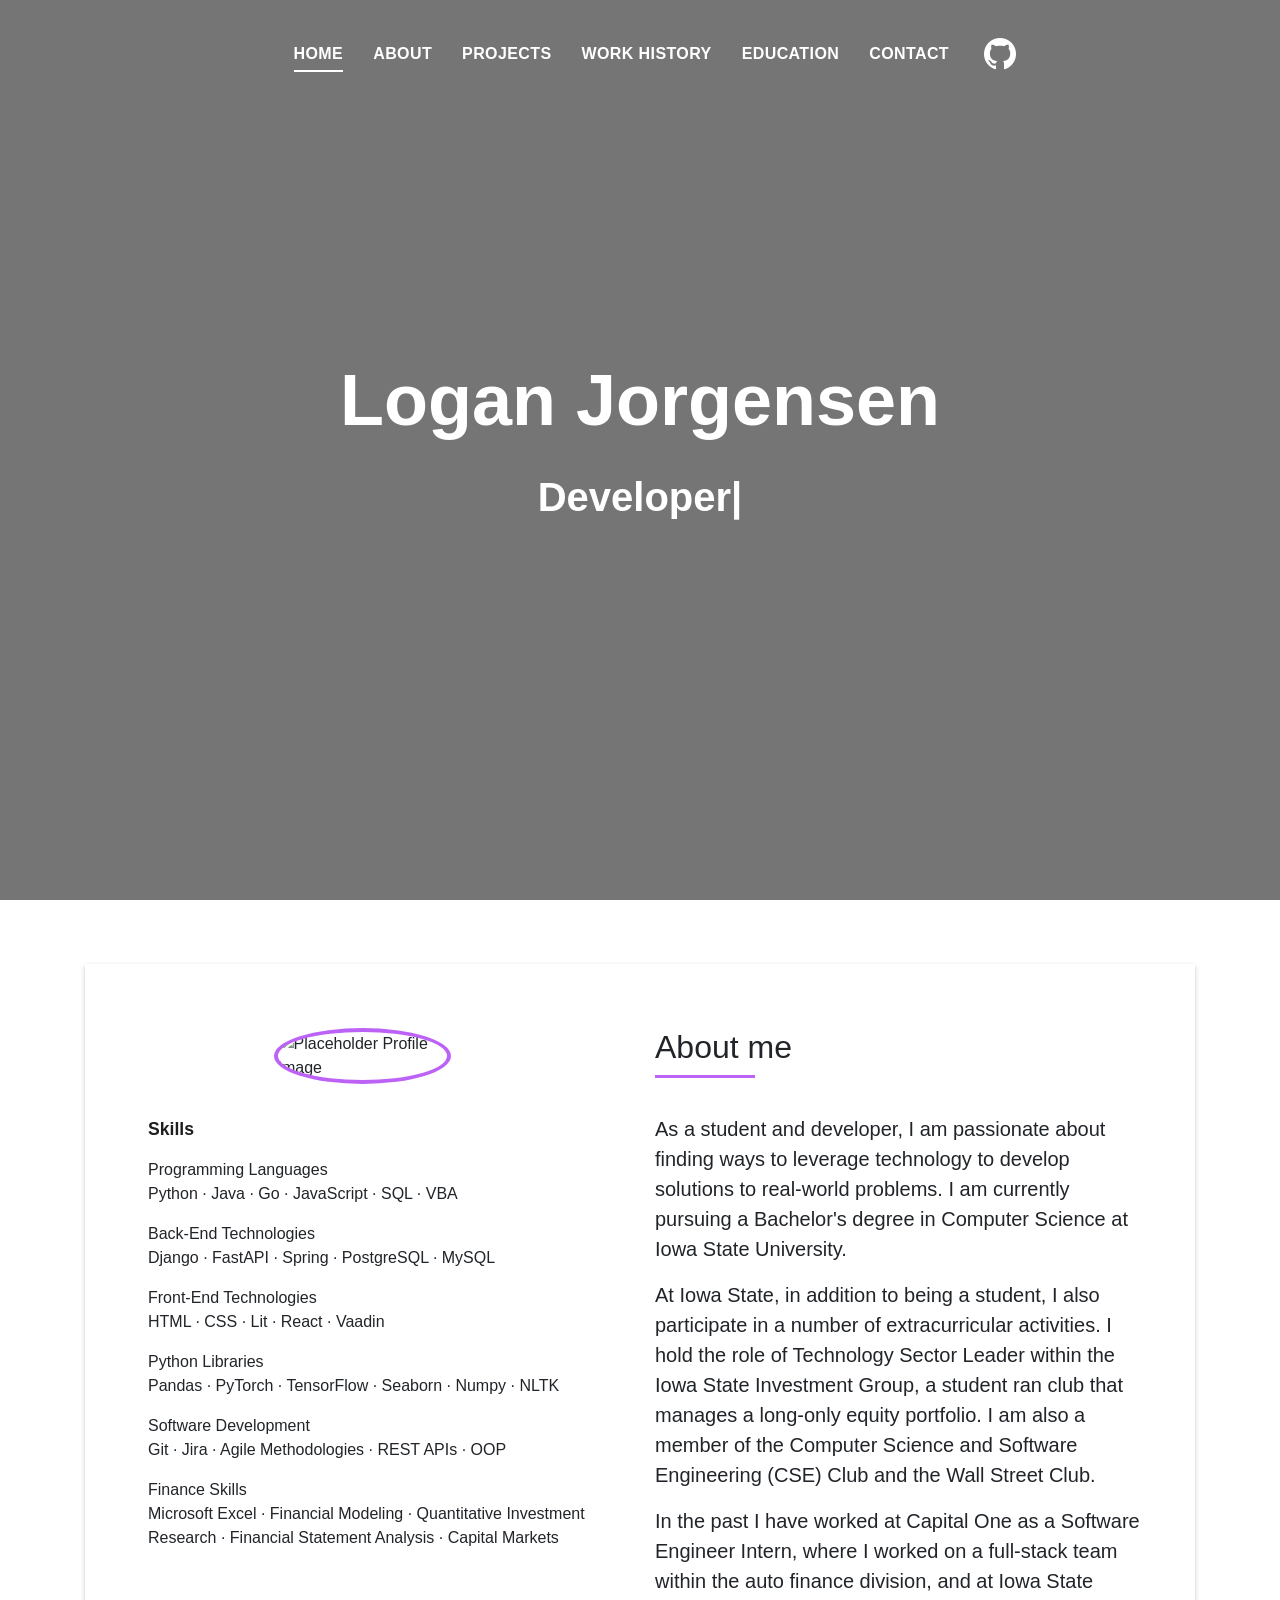
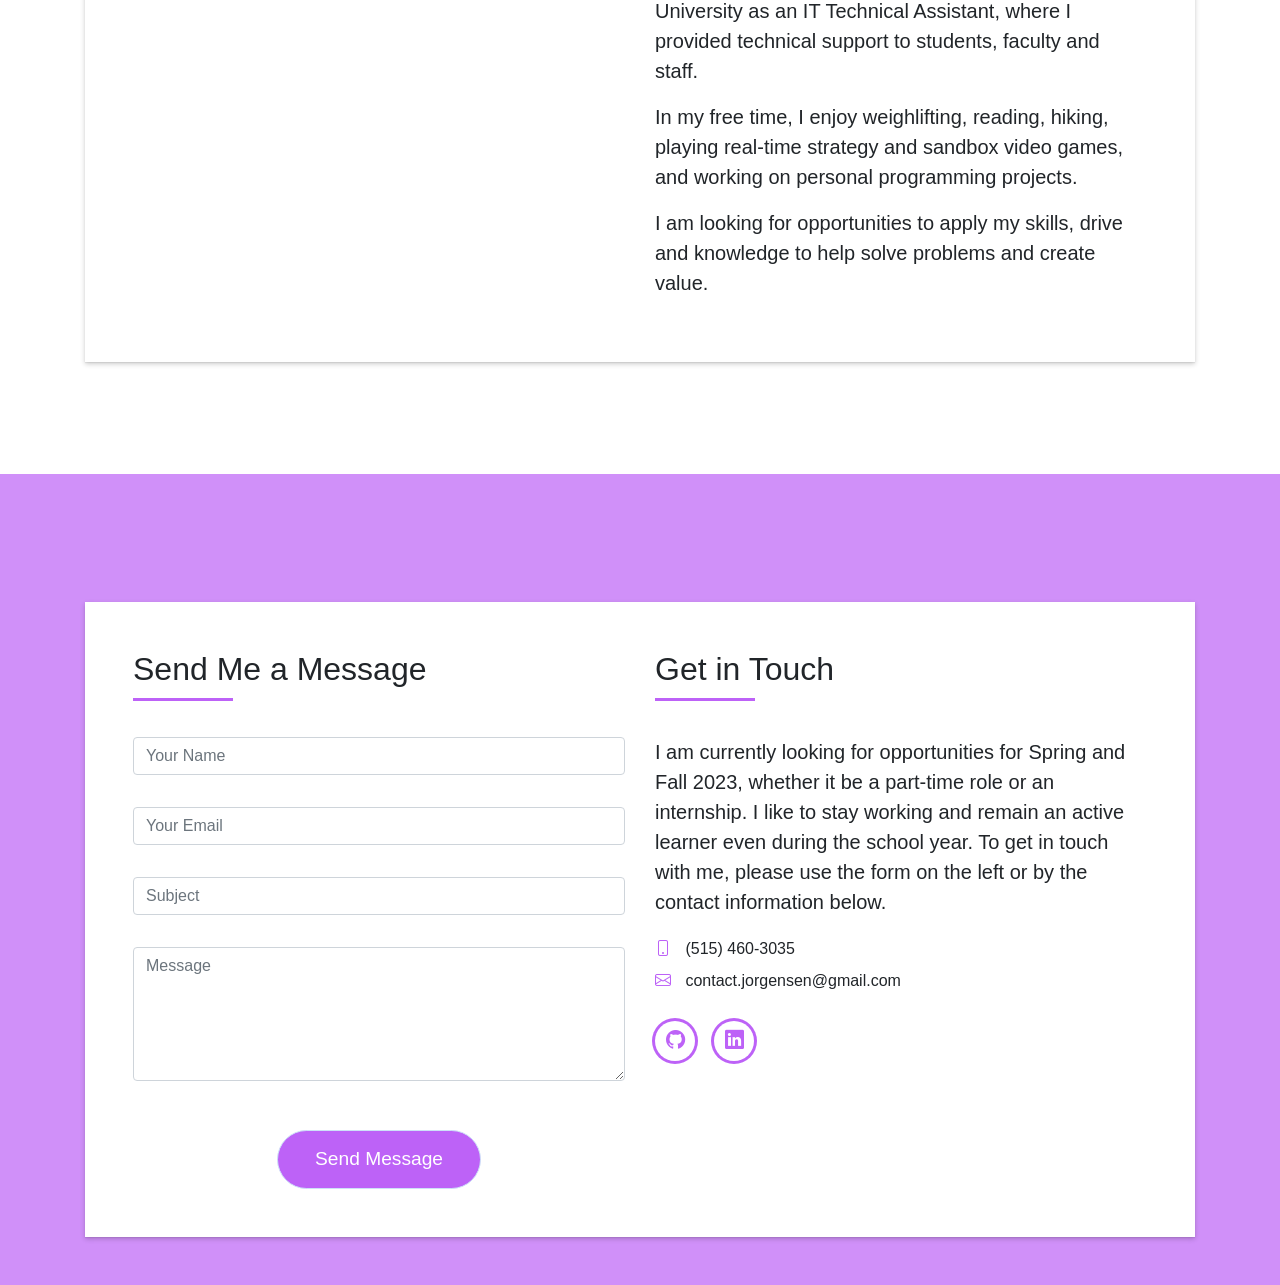
==== index.html @ c4fa37c2 "Removed buggy form submit message." ====
<!DOCTYPE html>
<html lang="en">
  <head>
    <meta charset="utf-8" />
    <meta content="width=device-width, initial-scale=1.0" name="viewport" />

    <title>Home</title>
    <meta content="" name="description" />
    <meta content="" name="keywords" />

    <!-- Favicons -->
    <link href="assets/img/favicon.png" rel="icon" />
    <link href="assets/img/apple-touch-icon.png" rel="apple-touch-icon" />

    <!-- Bootstrap CSS Files -->
    <link
      href="assets/vendor/bootstrap/css/bootstrap.min.css"
      rel="stylesheet"
    />
    <link
      href="assets/vendor/bootstrap-icons/bootstrap-icons.css"
      rel="stylesheet"
    />
    <link
      href="assets/vendor/glightbox/css/glightbox.min.css"
      rel="stylesheet"
    />
    <link href="assets/vendor/swiper/swiper-bundle.min.css" rel="stylesheet" />

    <!-- Main CSS File -->
    <link href="assets/css/style.css" rel="stylesheet" />
    <link
      rel="stylesheet"
      href="https://cdn.jsdelivr.net/npm/bootstrap@4.0.0/dist/css/bootstrap.min.css"
      integrity="sha384-Gn5384xqQ1aoWXA+058RXPxPg6fy4IWvTNh0E263XmFcJlSAwiGgFAW/dAiS6JXm"
      crossorigin="anonymous"
    />
  </head>

  <body>
    <!-- ======= Header ======= -->
    <header id="header" class="fixed-top">
      <div class="container d-flex align-items-center justify-content-center">
        <!-- Uncomment below  to use an image logo -->
        <!-- <a href="index.html" class="logo"><img src="assets/img/logo.png" alt="" class="img-fluid"></a>-->

        <nav id="navbar" class="navbar">
          <ul>
            <li><a class="nav-link scrollto active" href="#hero">Home</a></li>
            <li><a class="nav-link scrollto" href="#about">About</a></li>
            <li><a class="nav-link" href="projects">Projects</a></li>
            <li>
              <a class="nav-link" href="work-history">Work History</a>
            </li>
            <li><a class="nav-link" href="education">Education</a></li>
            <li><a class="nav-link scrollto" href="#contact">Contact</a></li>
            <li>
              <a href="https://github.com/jorgoose"
                ><i class="bi bi-github" style="font-size: 2rem"></i
              ></a>
            </li>
          </ul>
          <i class="bi bi-list mobile-nav-toggle"></i>
        </nav>
        <!-- .navbar -->
      </div>
    </header>
    <!-- End Header -->

    <!-- ======= Hero Section ======= -->
    <div
      id="hero"
      class="hero route bg-image"
      style="
        background-image: url(https://miro.medium.com/max/1400/0*RFI9ibT1varnCNOv);
      "
    >
      <!-- Add "style="background-image: url(assets/img/hero-bg.jpg)" to the above to add site-width-spanning background image"-->
      <div class="overlay-itro"></div>
      <div class="hero-content display-table">
        <div class="table-cell">
          <div class="container">
            <!--<p class="display-6 color-d">Hello, world!</p>-->
            <h1 class="hero-title mb-4">Logan Jorgensen</h1>
            <p class="hero-subtitle">
              <span class="typed" data-typed-items="Developer, Student"></span>
            </p>
            <!-- <p class="pt-3"><a class="btn btn-primary btn js-scroll px-4" href="#about" role="button">Learn More</a></p> -->
          </div>
        </div>
      </div>
    </div>
    <!-- End Hero Section -->

    <main id="main">
      <!-- ======= About Section ======= -->
      <section id="about" class="about-mf sect-pt4 route">
        <div class="container">
          <div class="row">
            <div class="col-sm-12">
              <div class="box-shadow-full">
                <div class="row">
                  <div class="col-md-6">
                    <div class="row">
                      <div class="col-sm-6 col-md-5 center-block">
                        <div class="about-img">
                          <!-- TODO: ADD PERSONAL PROFILE PICTURE -->
                          <img
                            src="https://media-exp1.licdn.com/dms/image/C4E03AQHGnrwjxjpGZA/profile-displayphoto-shrink_400_400/0/1644538670285?e=1671667200&v=beta&t=k6atcRz-j-dwV5YlcfFI0m76o_m02W1NhStkzNLZRJM"
                            class="img-fluid rounded-circle border border-primary border-5"
                            style="border: 4px solid #bd62f7 !important"
                            alt="Placeholder Profile
                          Image"
                          />
                        </div>
                      </div>
                    </div>
                    <div class="container-fluid">
                      <p class="title-s">Skills</p>
                      <span>Programming Languages</span>
                      <p class="font-weight-light">
                        Python · Java · Go · JavaScript · SQL · VBA
                      </p>
                      <span>Back-End Technologies</span>
                      <p class="font-weight-light">
                        Django · FastAPI · Spring · PostgreSQL · MySQL
                      </p>
                      <span>Front-End Technologies</span>
                      <p class="font-weight-light">
                        HTML · CSS · Lit · React · Vaadin
                      </p>
                      <span>Python Libraries</span>
                      <p class="font-weight-light">
                        Pandas · PyTorch · TensorFlow · Seaborn · Numpy · NLTK
                      </p>
                      <span>Software Development</span>
                      <p class="font-weight-light">
                        Git · Jira · Agile Methodologies · REST APIs · OOP
                      </p>
                      <span>Finance Skills</span>
                      <p class="font-weight-light">
                        Microsoft Excel · Financial Modeling · Quantitative
                        Investment Research · Financial Statement Analysis ·
                        Capital Markets
                      </p>
                    </div>
                  </div>
                  <div class="col-md-6">
                    <div class="about-me pt-4 pt-md-0">
                      <div class="title-box-2">
                        <h5 class="title-left">About me</h5>
                      </div>
                      <p class="lead">
                        As a student and developer, I am passionate about
                        finding ways to leverage technology to develop solutions
                        to real-world problems. I am currently pursuing a
                        Bachelor's degree in Computer Science at Iowa State
                        University.
                      </p>
                      <p class="lead">
                        At Iowa State, in addition to being a student, I also
                        participate in a number of extracurricular activities. I
                        hold the role of Technology Sector Leader within the
                        Iowa State Investment Group, a student ran club that
                        manages a long-only equity portfolio. I am also a member
                        of the Computer Science and Software Engineering (CSE)
                        Club and the Wall Street Club.
                      </p>
                      <p class="lead">
                        In the past I have worked at Capital One as a Software
                        Engineer Intern, where I worked on a full-stack team
                        within the auto finance division, and at Iowa State
                        University as an IT Technical Assistant, where I
                        provided technical support to students, faculty and
                        staff.
                      </p>
                      <p class="lead">
                        In my free time, I enjoy weighlifting, reading, hiking,
                        playing real-time strategy and sandbox video games, and
                        working on personal programming projects.
                      </p>
                    </div>

                    <div class="lead">
                      I am looking for opportunities to apply my skills, drive
                      and knowledge to help solve problems and create value.
                    </div>
                  </div>
                </div>
              </div>
            </div>
          </div>
        </div>
      </section>
      <!-- End About Section -->

      <!-- ======= Counter Section ======= -->
      <!-- <div
        class="section-counter paralax-mf bg-image"
        style="background-image: url(assets/img/counters-bg.jpg)"
      >
        <div class="overlay-mf"></div>
        <div class="container position-relative">
          <div class="row">
            <div class="col-sm-3 col-lg-3">
              <div class="counter-box counter-box pt-4 pt-md-0">
                <div class="counter-ico">
                  <span class="ico-circle"><i class="bi bi-check"></i></span>
                </div>
                <div class="counter-num">
                  <p
                    data-purecounter-start="0"
                    data-purecounter-end="450"
                    data-purecounter-duration="1"
                    class="counter purecounter"
                  ></p>
                  <span class="counter-text">WORKS COMPLETED</span>
                </div>
              </div>
            </div>
            <div class="col-sm-3 col-lg-3">
              <div class="counter-box pt-4 pt-md-0">
                <div class="counter-ico">
                  <span class="ico-circle"
                    ><i class="bi bi-journal-richtext"></i
                  ></span>
                </div>
                <div class="counter-num">
                  <p
                    data-purecounter-start="0"
                    data-purecounter-end="25"
                    data-purecounter-duration="1"
                    class="counter purecounter"
                  ></p>
                  <span class="counter-text">YEARS OF EXPERIENCE</span>
                </div>
              </div>
            </div>
            <div class="col-sm-3 col-lg-3">
              <div class="counter-box pt-4 pt-md-0">
                <div class="counter-ico">
                  <span class="ico-circle"><i class="bi bi-people"></i></span>
                </div>
                <div class="counter-num">
                  <p
                    data-purecounter-start="0"
                    data-purecounter-end="550"
                    data-purecounter-duration="1"
                    class="counter purecounter"
                  ></p>
                  <span class="counter-text">TOTAL CLIENTS</span>
                </div>
              </div>
            </div>
            <div class="col-sm-3 col-lg-3">
              <div class="counter-box pt-4 pt-md-0">
                <div class="counter-ico">
                  <span class="ico-circle"><i class="bi bi-award"></i></span>
                </div>
                <div class="counter-num">
                  <p
                    data-purecounter-start="0"
                    data-purecounter-end="48"
                    data-purecounter-duration="1"
                    class="counter purecounter"
                  ></p>
                  <span class="counter-text">AWARD WON</span>
                </div>
              </div>
            </div>
          </div>
        </div>
      </div> -->
      <!-- End Counter Section -->

      <!-- TODO: CHANGE TO PROJECTS SECTION -->

      <!-- End Services Section -->

      <!-- ======= Blog Section ======= -->
      <!-- <section id="courses" class="services-mf pt-5 route">
        <div class="container">
          <div class="row">
            <div class="col-sm-12">
              <div class="title-box text-center">
                <h3 class="title-a">Blog</h3>
                <p class="subtitle-a">
                  Lorem ipsum, dolor sit amet consectetur adipisicing elit.
                </p>
                <div class="line-mf"></div>
              </div>
            </div>
          </div>
          <div class="row">
            <div class="col-md-4">
              <div class="card card-blog">
                <div class="card-img">
                  <a href="blog-single.html"
                    ><img src="assets/img/post-1.jpg" alt="" class="img-fluid"
                  /></a>
                </div>
                <div class="card-body">
                  <div class="card-category-box">
                    <div class="card-category">
                      <h6 class="category">Travel</h6>
                    </div>
                  </div>
                  <h3 class="card-title">
                    <a href="blog-single.html">See more ideas about Travel</a>
                  </h3>
                  <p class="card-description">
                    Proin eget tortor risus. Pellentesque in ipsum id orci porta
                    dapibus. Praesent sapien massa, convallis a pellentesque
                    nec, egestas non nisi.
                  </p>
                </div>
                <div class="card-footer">
                  <div class="post-author">
                    <a href="#">
                      <img
                        src="assets/img/testimonial-2.jpg"
                        alt=""
                        class="avatar rounded-circle"
                      />
                      <span class="author">Morgan Freeman</span>
                    </a>
                  </div>
                  <div class="post-date">
                    <span class="bi bi-clock"></span> 10 min
                  </div>
                </div>
              </div>
            </div>
            <div class="col-md-4">
              <div class="card card-blog">
                <div class="card-img">
                  <a href="blog-single.html"
                    ><img src="assets/img/post-2.jpg" alt="" class="img-fluid"
                  /></a>
                </div>
                <div class="card-body">
                  <div class="card-category-box">
                    <div class="card-category">
                      <h6 class="category">Web Design</h6>
                    </div>
                  </div>
                  <h3 class="card-title">
                    <a href="blog-single.html">See more ideas about Travel</a>
                  </h3>
                  <p class="card-description">
                    Proin eget tortor risus. Pellentesque in ipsum id orci porta
                    dapibus. Praesent sapien massa, convallis a pellentesque
                    nec, egestas non nisi.
                  </p>
                </div>
                <div class="card-footer">
                  <div class="post-author">
                    <a href="#">
                      <img
                        src="assets/img/testimonial-2.jpg"
                        alt=""
                        class="avatar rounded-circle"
                      />
                      <span class="author">Morgan Freeman</span>
                    </a>
                  </div>
                  <div class="post-date">
                    <span class="bi bi-clock"></span> 10 min
                  </div>
                </div>
              </div>
            </div>
            <div class="col-md-4">
              <div class="card card-blog">
                <div class="card-img">
                  <a href="blog-single.html"
                    ><img src="assets/img/post-3.jpg" alt="" class="img-fluid"
                  /></a>
                </div>
                <div class="card-body">
                  <div class="card-category-box">
                    <div class="card-category">
                      <h6 class="category">Web Design</h6>
                    </div>
                  </div>
                  <h3 class="card-title">
                    <a href="blog-single.html">See more ideas about Travel</a>
                  </h3>
                  <p class="card-description">
                    Proin eget tortor risus. Pellentesque in ipsum id orci porta
                    dapibus. Praesent sapien massa, convallis a pellentesque
                    nec, egestas non nisi.
                  </p>
                </div>
                <div class="card-footer">
                  <div class="post-author">
                    <a href="#">
                      <img
                        src="assets/img/testimonial-2.jpg"
                        alt=""
                        class="avatar rounded-circle"
                      />
                      <span class="author">Morgan Freeman</span>
                    </a>
                  </div>
                  <div class="post-date">
                    <span class="bi bi-clock"></span> 10 min
                  </div>
                </div>
              </div>
            </div>
          </div>
        </div>
      </section> -->
      <!-- End Blog Section -->

      <!-- ======= Contact Section ======= -->
      <section
        id="contact"
        class="paralax-mf footer-paralax bg-image sect-mt4 route"
        style="
          background-image: url(https://i0.wp.com/www.franksworld.com/wp-content/uploads/2018/09/nnet.jpg?fit=1500%2C670&ssl=1);
        "
      >
        <div class="overlay-mf"></div>
        <div class="container">
          <div class="row">
            <div class="col-sm-12">
              <div class="contact-mf">
                <div id="contact" class="box-shadow-full">
                  <div class="row">
                    <div class="col-md-6">
                      <div class="title-box-2">
                        <h5 class="title-left">Send Me a Message</h5>
                      </div>
                      <div>
                        <form
                          action="https://formsubmit.io/send/contact.jorgensen@gmail.com"
                          method="POST"
                        >
                          <div class="row">
                            <div class="col-md-12 mb-3">
                              <div class="form-group">
                                <input
                                  type="text"
                                  name="name"
                                  class="form-control"
                                  id="name"
                                  placeholder="Your Name"
                                  required
                                />
                              </div>
                            </div>
                            <div class="col-md-12 mb-3">
                              <div class="form-group">
                                <input
                                  type="email"
                                  class="form-control"
                                  name="email"
                                  id="email"
                                  placeholder="Your Email"
                                  required
                                />
                              </div>
                            </div>
                            <div class="col-md-12 mb-3">
                              <div class="form-group">
                                <input
                                  type="text"
                                  class="form-control"
                                  name="subject"
                                  id="subject"
                                  placeholder="Subject"
                                  required
                                />
                              </div>
                            </div>
                            <div class="col-md-12">
                              <div class="form-group">
                                <textarea
                                  class="form-control"
                                  name="message"
                                  rows="5"
                                  placeholder="Message"
                                  required
                                ></textarea>
                              </div>
                            </div>
                            <div class="col-md-12 text-center my-3"></div>
                            <div class="col-md-12 text-center">
                              <button
                                type="submit"
                                class="button button-a button-big button-rouded"
                              >
                                Send Message
                              </button>
                            </div>
                          </div>
                        </form>
                      </div>
                    </div>
                    <div class="col-md-6">
                      <div class="title-box-2 pt-4 pt-md-0">
                        <h5 class="title-left">Get in Touch</h5>
                      </div>
                      <div class="more-info">
                        <p class="lead">
                          I am currently looking for opportunities for Spring
                          and Fall 2023, whether it be a part-time role or an
                          internship. I like to stay working and remain an
                          active learner even during the school year. To get in
                          touch with me, please use the form on the left or by
                          the contact information below.
                        </p>
                        <ul class="list-ico">
                          <li>
                            <span class="bi bi-phone"></span> (515) 460-3035
                          </li>
                          <li>
                            <span class="bi bi-envelope"></span>
                            contact.jorgensen@gmail.com
                          </li>
                        </ul>
                      </div>
                      <div class="socials">
                        <ul>
                          <li>
                            <a href="https://github.com/jorgoose"
                              ><span class="ico-circle vertical-center"
                                ><i class="bi bi-github"></i></span
                            ></a>
                          </li>
                          <li>
                            <a
                              href="https://www.linkedin.com/in/logan-jorgensen/"
                              ><span class="ico-circle vertical-center"
                                ><i class="bi bi-linkedin"></i></span
                            ></a>
                          </li>
                        </ul>
                      </div>
                    </div>
                  </div>
                </div>
              </div>
            </div>
          </div>
        </div>
      </section>
      <!-- End Contact Section -->
    </main>
    <!-- End #main -->

    <div id="preloader"></div>
    <a
      href="#"
      class="back-to-top d-flex align-items-center justify-content-center"
      ><i class="bi bi-arrow-up-short"></i
    ></a>

    <!-- Vendor JS Files -->
    <script src="assets/vendor/purecounter/purecounter_vanilla.js"></script>
    <script src="assets/vendor/bootstrap/js/bootstrap.bundle.min.js"></script>
    <script src="assets/vendor/glightbox/js/glightbox.min.js"></script>
    <script src="assets/vendor/swiper/swiper-bundle.min.js"></script>
    <script src="assets/vendor/typed.js/typed.min.js"></script>

    <!-- Template Main JS File -->
    <script src="assets/js/main.js"></script>
  </body>
</html>
---- assets/css/style.css ----
body {
  background-color: #f5f5f5;
  color: #4e4e4e;
}

h1,
h2,
h3,
h4,
h5,
h6 {
  color: #1e1e1e;
}

a {
  color: #1e1e1e;
  text-decoration: none;
  transition: all 0.5s ease-in-out;
}

a:hover {
  color: #bd62f7;
  text-decoration: none;
  transition: all 0.5s ease-in-out;
}

.p-r {
  position: relative;
}

.color-a {
  text-decoration: none;
  color: #bd62f7;
}

.color-d {
  color: #f5f5f5;
}

.color-text-a {
  text-decoration: none;
  color: #4e4e4e;
}

.box-shadow,
.card-blog,
.service-box,
.paralax-mf {
  box-shadow: 0 13px 8px -10px rgba(0, 0, 0, 0.1);
}

.box-shadow-a,
.button:hover {
  text-decoration: none;
  box-shadow: 0 0 0 4px #cde1f8;
}

.display-5 {
  font-size: 2.5rem;
  font-weight: 300;
  line-height: 1.1;
}

.display-6 {
  font-size: 2rem;
  font-weight: 300;
  line-height: 1.1;
}

.avatar {
  width: 32px;
  height: 32px;
  margin-right: 4px;
  overflow: hidden;
}

.bg-image {
  background-repeat: no-repeat;
  background-attachment: fixed;
  background-size: cover;
  background-position: center center;
}

@media (max-width: 1024px) {
  .bg-image {
    background-attachment: scroll;
  }
}

.overlay-mf {
  background-color: #bd62f7;
}

.overlay-mf {
  position: absolute;
  top: 0;
  left: 0px;
  padding: 0;
  height: 100%;
  width: 100%;
  opacity: 0.7;
}

.paralax-mf {
  position: relative;
  padding: 8rem 0;
}

.display-table {
  width: 100%;
  height: 100%;
  display: table;
}

.table-cell {
  display: table-cell;
  vertical-align: middle;
}

/*--/ Sections /--*/
.sect-4 {
  padding: 4rem 0;
}

.sect-pt4 {
  padding-top: 4rem;
}

.sect-mt4 {
  margin-top: 4rem;
}

/*--/ Title s /--*/
.title-s {
  font-weight: 600;
  color: #1e1e1e;
  font-size: 1.1rem;
}

/*--/ Title A /--*/
.title-box {
  margin-bottom: 4rem;
}

.title-a {
  text-decoration: none;
  font-size: 3rem;
  font-weight: bold;
  text-transform: uppercase;
}

.subtitle-a {
  text-decoration: none;
  color: #4e4e4e;
}

.line-mf {
  width: 40px;
  height: 5px;
  background-color: #bd62f7;
  margin: 0 auto;
}

/*--/ Title Left /--*/
.title-box-2 {
  margin-bottom: 3rem;
}

.title-left {
  font-size: 2rem;
  position: relative;
}

.title-left:before {
  content: "";
  position: absolute;
  height: 3px;
  background-color: #bd62f7;
  width: 100px;
  bottom: -12px;
}

/*------/ Box /------*/
.box-pl2 {
  padding-left: 2rem;
}

.box-shadow-full {
  padding: 3rem 1.25rem;
  position: relative;
  background-color: #fff;
  margin-bottom: 3rem;
  z-index: 2;
  box-shadow: 0 1px 1px 0 rgba(0, 0, 0, 0.06), 0 2px 5px 0 rgba(0, 0, 0, 0.2);
}

@media (min-width: 768px) {
  .box-shadow-full {
    padding: 3rem;
  }
}

/*------/ Socials /------*/
.socials {
  padding: 1.5rem 0;
}

.socials ul li {
  display: inline-block;
}

.socials .ico-circle {
  color: #bd62f7;
  height: 40px;
  width: 40px;
  font-size: 1.2rem;
  border-radius: 50%;
  line-height: 1.6;
  margin: 0 15px 0 0;
  box-shadow: 0 0 0 3px #bd62f7;
  transition: all 500ms ease;
}

.socials .ico-circle:hover {
  background-color: #bd62f7;
  color: #fff;
  box-shadow: 0 0 0 3px #cde1f8;
  transition: all 500ms ease;
}

/*------/ Ul resect /------*/
.ul-resect,
.widget-tags ul,
.widget-sidebar .list-sidebar,
.box-comments .list-comments,
.blog-wrapper .post-meta ul,
.list-ico,
.socials ul {
  list-style: none;
  padding-left: 0;
  margin-bottom: 0;
}

.list-ico {
  line-height: 2;
}

.list-ico span {
  color: #bd62f7;
  margin-right: 10px;
}

/*------/ Ico Circle /------*/
.ico-circle {
  height: 100px;
  width: 100px;
  font-size: 2rem;
  border-radius: 50%;
  line-height: 1.55;
  margin: 0 auto;
  text-align: center;
  box-shadow: 0 0 0 10px #bd62f7;
  display: block;
}

/*------/ Owl Carousel /------*/
.owl-theme .owl-dots {
  text-align: center;
  margin-top: 18px;
}

.owl-theme .owl-dots .owl-dot {
  display: inline-block;
}

.owl-theme .owl-dots .owl-dot span {
  width: 18px;
  height: 7px;
  margin: 5px 5px;
  background: #cde1f8;
  border: 0px solid #cde1f8;
  display: block;
  transition: all 0.6s ease-in-out;
  cursor: pointer;
}

.owl-theme .owl-dots .owl-dot:hover span {
  background-color: #cde1f8;
}

.owl-theme .owl-dots .owl-dot.active span {
  background-color: #1b1b1b;
  width: 25px;
}

/*--/ Scrolltop s /--*/
.scrolltop-mf {
  position: relative;
  display: none;
}

.scrolltop-mf span {
  z-index: 999;
  position: fixed;
  width: 42px;
  height: 42px;
  background-color: #bd62f7;
  opacity: 0.7;
  font-size: 1.6rem;
  line-height: 1.5;
  text-align: center;
  color: #fff;
  top: auto;
  left: auto;
  right: 30px;
  bottom: 50px;
  cursor: pointer;
  border-radius: 50%;
}

/*--------------------------------------------------------------
# Back to top button
--------------------------------------------------------------*/
.back-to-top {
  position: fixed;
  visibility: hidden;
  opacity: 0;
  right: 15px;
  bottom: 15px;
  z-index: 996;
  background: #bd62f7;
  width: 40px;
  height: 40px;
  border-radius: 50px;
  transition: all 0.4s;
}

.back-to-top i {
  font-size: 28px;
  color: #fff;
  line-height: 0;
}

.back-to-top:hover {
  background: #bd62f7;
  color: #fff;
}

.back-to-top.active {
  visibility: visible;
  opacity: 1;
}

/*------/ Prelaoder /------*/
#preloader {
  position: fixed;
  top: 0;
  left: 0;
  right: 0;
  bottom: 0;
  z-index: 9999;
  overflow: hidden;
  background: #fff;
}

#preloader:before {
  content: "";
  position: fixed;
  top: calc(50% - 30px);
  left: calc(50% - 30px);
  border: 6px solid #f2f2f2;
  border-top: 6px solid #bd62f7;
  border-radius: 50%;
  width: 60px;
  height: 60px;
  -webkit-animation: animate-preloader 1s linear infinite;
  animation: animate-preloader 1s linear infinite;
}

@-webkit-keyframes animate-preloader {
  0% {
    transform: rotate(0deg);
  }

  100% {
    transform: rotate(360deg);
  }
}

@keyframes animate-preloader {
  0% {
    transform: rotate(0deg);
  }

  100% {
    transform: rotate(360deg);
  }
}

/*------/ Button /------*/
.button {
  display: inline-block;
  padding: 0.3rem 0.6rem;
  text-align: center;
  vertical-align: middle;
  -webkit-user-select: none;
  -moz-user-select: none;
  user-select: none;
  font-size: 1rem;
  border-radius: 0.3rem;
  border: 1px solid transparent;
  transition: all 500ms ease;
  cursor: pointer;
}

.button:focus {
  outline: 0;
}

.button:hover {
  background-color: #bd62f7;
  color: #fff;
  transition: all 500ms ease;
}

.button-a {
  text-decoration: none;
  background-color: #bd62f7;
  color: #fff;
  border-color: #cde1f8;
}

.button-big {
  padding: 0.9rem 2.3rem;
  font-size: 1.2rem;
}

.button-rouded {
  border-radius: 5rem;
}

.btn-lg {
  padding: 0.5rem 1rem;
  font-size: 1.25rem;
  line-height: 1.5;
  border-radius: 0.3rem;
}

/*--------------------------------------------------------------
# Header
--------------------------------------------------------------*/
#header {
  transition: all 0.5s;
  z-index: 997;
  padding: 20px 0;
}

#header .logo {
  font-size: 28px;
  margin: 0;
  padding: 0;
  font-weight: 600;
  letter-spacing: 1px;
}

#header .logo a {
  color: #fff;
}

#header .logo img {
  max-height: 40px;
}

#header.header-scrolled {
  background: rgba(0, 0, 0, 0.9);
  padding: 12px 0;
}

#header-alt {
  transition: all 0.5s;
  z-index: 997;
  padding: 20px 0;
}

#header-alt .logo {
  font-size: 28px;
  margin: 0;
  padding: 0;
  font-weight: 600;
  letter-spacing: 1px;
}

#header-alt .logo a {
  color: #fff;
}

#header-alt .logo img {
  max-height: 40px;
}

#header-alt.header-scrolled {
  background: rgba(0, 0, 0, 0.9);
  padding: 12px 0;
}

/*--------------------------------------------------------------
# Navigation Menu
--------------------------------------------------------------*/
/**
* Desktop Navigation 
*/
.navbar {
  padding: 0;
}

.navbar-2 {
  padding: 0;
}

.navbar ul {
  margin: 0;
  padding: 0;
  display: flex;
  list-style: none;
  align-items: center;
}

.navbar-2 ul {
  margin: 0;
  padding: 0;
  display: flex;
  list-style: none;
  align-items: center;
}

.navbar li {
  position: relative;
}

.navbar-2 li {
  position: relative;
}

.navbar > ul > li {
  white-space: nowrap;
  padding: 10px 0 10px 30px;
}

.navbar-2 > ul > li {
  white-space: nowrap;
  padding: 10px 0 10px 30px;
}

.navbar a,
.navbar a:focus {
  display: flex;
  align-items: center;
  justify-content: space-between;
  color: #fff;
  font-size: 16px;
  font-weight: 600;
  padding: 0;
  white-space: nowrap;
  transition: 0.3s;
  letter-spacing: 0.4px;
  position: relative;
  text-transform: uppercase;
}

.navbar-2 a,
.navbar-2 a:focus {
  display: flex;
  align-items: center;
  justify-content: space-between;
  color: #fff;
  font-size: 16px;
  font-weight: 600;
  padding: 0;
  white-space: nowrap;
  transition: 0.3s;
  letter-spacing: 0.4px;
  position: relative;
  text-transform: uppercase;
}

.navbar a i,
.navbar a:focus i {
  font-size: 12px;
  line-height: 0;
  margin-left: 5px;
}

.navbar > ul > li > a:before {
  content: "";
  position: absolute;
  width: 100%;
  height: 2px;
  bottom: -6px;
  left: 0;
  width: 0;
  background-color: #fff;
  visibility: hidden;
  transition: all 0.3s ease-in-out 0s;
}

.navbar a:hover:before,
.navbar li:hover > a:before,
.navbar .active:before {
  visibility: visible;
  width: 100%;
}

.navbar a:hover,
.navbar .active,
.navbar .active:focus,
.navbar li:hover > a {
  color: #fff;
}

.navbar .dropdown ul {
  display: block;
  position: absolute;
  left: 30px;
  top: calc(100% + 30px);
  margin: 0;
  padding: 10px 0;
  z-index: 99;
  opacity: 0;
  visibility: hidden;
  background: #fff;
  box-shadow: 0px 0px 30px rgba(127, 137, 161, 0.25);
  transition: 0.3s;
}

.navbar .dropdown ul li {
  min-width: 200px;
}

.navbar .dropdown ul a {
  padding: 10px 20px;
  font-size: 14px;
  text-transform: none;
  color: #4e4e4e;
}

.navbar .dropdown ul a i {
  font-size: 12px;
}

.navbar .dropdown ul a:hover,
.navbar .dropdown ul .active:hover,
.navbar .dropdown ul li:hover > a {
  color: #bd62f7;
}

.navbar .dropdown:hover > ul {
  opacity: 1;
  top: 100%;
  visibility: visible;
}

.navbar .dropdown .dropdown ul {
  top: 0;
  left: calc(100% - 30px);
  visibility: hidden;
}

.navbar .dropdown .dropdown:hover > ul {
  opacity: 1;
  top: 0;
  left: 100%;
  visibility: visible;
}

@media (max-width: 1366px) {
  .navbar .dropdown .dropdown ul {
    left: -90%;
  }

  .navbar .dropdown .dropdown:hover > ul {
    left: -100%;
  }
}

/**
* Mobile Navigation 
*/
.mobile-nav-toggle {
  color: #fff;
  font-size: 28px;
  cursor: pointer;
  display: none;
  line-height: 0;
  transition: 0.5s;
}

@media (max-width: 991px) {
  .mobile-nav-toggle {
    display: block;
  }

  .navbar ul {
    display: none;
  }
}

.navbar-mobile {
  position: fixed;
  overflow: hidden;
  top: 0;
  right: 0;
  left: 0;
  bottom: 0;
  background: rgba(78, 78, 78, 0.9);
  transition: 0.3s;
  z-index: 999;
}

.navbar-mobile .mobile-nav-toggle {
  position: absolute;
  top: 15px;
  right: 15px;
}

.navbar-mobile ul {
  display: block;
  position: absolute;
  top: 55px;
  right: 15px;
  bottom: 15px;
  left: 15px;
  padding: 10px 0;
  background-color: #fff;
  overflow-y: auto;
  transition: 0.3s;
}

.navbar-mobile > ul > li {
  padding: 0;
}

.navbar-mobile a:hover:before,
.navbar-mobile li:hover > a:before,
.navbar-mobile .active:before {
  visibility: hidden;
}

.navbar-mobile a,
.navbar-mobile a:focus {
  padding: 10px 20px;
  font-size: 15px;
  color: #4e4e4e;
}

.navbar-mobile a:hover,
.navbar-mobile .active,
.navbar-mobile li:hover > a {
  color: #bd62f7;
}

.navbar-mobile .getstarted,
.navbar-mobile .getstarted:focus {
  margin: 15px;
}

.navbar-mobile .dropdown ul {
  position: static;
  display: none;
  margin: 10px 20px;
  padding: 10px 0;
  z-index: 99;
  opacity: 1;
  visibility: visible;
  background: #fff;
  box-shadow: 0px 0px 30px rgba(127, 137, 161, 0.25);
}

.navbar-mobile .dropdown ul li {
  min-width: 200px;
}

.navbar-mobile .dropdown ul a {
  padding: 10px 20px;
}

.navbar-mobile .dropdown ul a i {
  font-size: 12px;
}

.navbar-mobile .dropdown ul a:hover,
.navbar-mobile .dropdown ul .active:hover,
.navbar-mobile .dropdown ul li:hover > a {
  color: #bd62f7;
}

.navbar-mobile .dropdown > .dropdown-active {
  display: block;
}

/*--------------------------------------------------------------
# Hero Section
--------------------------------------------------------------*/
.hero {
  height: 100vh;
  position: relative;
  color: #fff;
}

.hero .hero-content {
  text-align: center;
  position: absolute;
}

.hero .overlay-itro {
  background-color: rgba(0, 0, 0, 0.6);
  position: absolute;
  top: 0;
  left: 0px;
  padding: 0;
  height: 100%;
  width: 100%;
  opacity: 0.9;
}

.hero .hero-title {
  color: #fff;
  font-weight: 600;
  font-size: 3rem;
}

@media (min-width: 768px) {
  .hero .hero-title {
    font-size: 4.5rem;
  }
}

.hero .hero-subtitle {
  font-size: 1.5rem;
  font-weight: 600;
}

@media (min-width: 768px) {
  .hero .hero-subtitle {
    font-size: 2.5rem;
  }
}

.hero .text-slider-items {
  display: none;
}

.hero-single {
  height: 350px;
}

.hero-single .hero-content {
  margin-top: 30px;
}

.hero-single .hero-title {
  text-transform: uppercase;
  font-size: 3rem;
}

@media (min-width: 768px) {
  .hero-single .hero-title {
    font-size: 3.5rem;
  }
}

.hero-single .breadcrumb {
  background-color: transparent;
  color: #bd62f7;
}

.hero-single .breadcrumb .breadcrumb-item:before {
  color: #cde1f8;
}

.hero-single .breadcrumb .breadcrumb-item.active {
  color: #cde1f8;
}

.hero-single .breadcrumb a {
  color: #fff;
}

/*--------------------------------------------------------------
# About
--------------------------------------------------------------*/
.about-mf .box-shadow-full {
  padding-top: 4rem;
  padding-bottom: 4rem;
}

.about-mf .about-img {
  margin-bottom: 2rem;
}

.about-mf .about-img img {
  margin-left: 10px;
}

@media (min-width: 767px) {
  .about-mf .box-pl2 {
    margin-top: 3rem;
    padding-left: 0rem;
  }
}

.skill-mf span {
  color: #4e4e4e;
}

.skill-mf .progress {
  background-color: #cde1f8;
  margin: 0.5rem 0 1.2rem 0;
  border-radius: 0;
  height: 0.7rem;
}

.skill-mf .progress .progress-bar {
  height: 0.7rem;
  background-color: #bd62f7;
}

/*--------------------------------------------------------------
# Work History
--------------------------------------------------------------*/

.center-block {
  display: block;
  margin-left: 25%;
  margin-right: 25%;
  width: 50%;
}

.vertical-center {
  display: flex;
  justify-content: center;
  align-items: center;
}

.service-box {
  background-color: #fff;
  padding: 2.5rem 1.3rem;
  border-radius: 1rem;
  margin-bottom: 3rem;
  text-align: center;
}

.service-box:hover .ico-circle {
  transition: all 500ms ease;
  color: #fff;
  background-color: #bd62f7;
  box-shadow: 0 0 0 10px #cde1f8;
}

.service-box .service-ico {
  margin-bottom: 1rem;
  color: #1e1e1e;
}

.service-box .ico-circle {
  transition: all 500ms ease;
  display: inline-flex;
  align-items: center;
  justify-content: center;
}

.service-box .ico-circle i {
  line-height: 0;
  font-size: 40px;
}

.service-box .s-title {
  font-size: 1.4rem;
  text-transform: uppercase;
  text-align: center;
  padding: 0.4rem 0;
}

.service-box .s-description {
  color: #4e4e4e;
}

/*--------------------------------------------------------------
# Counter
--------------------------------------------------------------*/
.counter-box {
  color: #fff;
  text-align: center;
}

@media (min-width: 577px) {
  .counter-box {
    margin-bottom: 1.8rem;
  }
}

.counter-ico {
  margin-bottom: 1rem;
}

.counter-ico .ico-circle {
  height: 60px;
  width: 60px;
  line-height: 1.5;
  box-shadow: 0 0 0 10px #cde1f8;
}

.counter-num .counter {
  font-size: 2rem;
  margin-bottom: 0;
}

/*--------------------------------------------------------------
# Portfolio
--------------------------------------------------------------*/
.work-box {
  margin-bottom: 3rem;
  -webkit-backface-visibility: hidden;
  backface-visibility: hidden;
  background-color: #fff;
}

.work-img {
  display: block;
  text-align: center;
  overflow: hidden;
  box-shadow: 0 1px 15px 3px grey;
}

.work-content {
  padding: 2rem 3% 1rem 4%;
}

.work-content .w-more {
  color: #4e4e4e;
  font-size: 0.8rem;
}

.work-content .w-more .w-ctegory {
  color: #bd62f7;
}

.work-content .w-like {
  font-size: 2.5rem;
  color: #bd62f7;
  float: right;
}

.work-content .w-like a {
  color: #bd62f7;
}

.work-content .w-like .num-like {
  font-size: 0.7rem;
}

.w-title {
  font-size: 1.2rem;
}

/*--------------------------------------------------------------
# Portfolio Details
--------------------------------------------------------------*/
.portfolio-details {
  padding-top: 40px;
}

.portfolio-details .portfolio-details-slider img {
  width: 100%;
}

.portfolio-details .portfolio-details-slider .swiper-pagination {
  margin-top: 20px;
  position: relative;
}

.portfolio-details
  .portfolio-details-slider
  .swiper-pagination
  .swiper-pagination-bullet {
  width: 12px;
  height: 12px;
  background-color: #fff;
  opacity: 1;
  border: 1px solid #bd62f7;
}

.portfolio-details
  .portfolio-details-slider
  .swiper-pagination
  .swiper-pagination-bullet-active {
  background-color: #bd62f7;
}

.portfolio-details .portfolio-info {
  padding: 30px;
  box-shadow: 0px 0 30px rgba(78, 78, 78, 0.08);
}

.portfolio-details .portfolio-info h3 {
  font-size: 22px;
  font-weight: 700;
  margin-bottom: 20px;
  padding-bottom: 20px;
  border-bottom: 1px solid #eee;
}

.portfolio-details .portfolio-info ul {
  list-style: none;
  padding: 0;
  font-size: 15px;
}

.portfolio-details .portfolio-info ul li + li {
  margin-top: 10px;
}

.portfolio-details .portfolio-description {
  padding-top: 30px;
}

.portfolio-details .portfolio-description h2 {
  font-size: 26px;
  font-weight: 700;
  margin-bottom: 20px;
}

.portfolio-details .portfolio-description p {
  padding: 0;
}

.img-fluid {
  box-shadow: 5px 1 30px rgba(78, 78, 78, 0.08);
}

/*--------------------------------------------------------------
# Testimonials
--------------------------------------------------------------*/
.testimonial-box {
  color: #fff;
  text-align: center;
}

.testimonial-box .author-test {
  margin-top: 1rem;
}

.testimonial-box .author-test img {
  margin: 0 auto;
}

.testimonial-box .author {
  color: #fff;
  text-transform: uppercase;
  font-weight: 600;
  margin: 1rem 0;
  display: block;
  font-size: 1.4rem;
}

.testimonial-box .comit {
  font-size: 2rem;
  color: #bd62f7;
  background-color: #fff;
  width: 52px;
  height: 52px;
  display: block;
  margin: 0 auto;
  border-radius: 50%;
  line-height: 1.6;
}

@media (min-width: 768px) {
  .testimonial-box .description {
    padding: 0 5rem;
  }
}

@media (min-width: 992px) {
  .testimonial-box .description {
    padding: 0 8rem;
  }
}

@media (min-width: 1200px) {
  .testimonial-box .description {
    padding: 0 13rem;
  }
}

.swiper-pagination {
  margin-top: 20px;
  position: relative;
}

.swiper-pagination .swiper-pagination-bullet {
  width: 12px;
  height: 12px;
  background-color: rgba(255, 255, 255, 0.4);
  opacity: 1;
}

.swiper-pagination .swiper-pagination-bullet-active {
  background-color: #fff;
}

/*--------------------------------------------------------------
# Contact
--------------------------------------------------------------*/
.footer-paralax {
  padding: 4rem 0 0 0;
}

.contact-mf {
  margin-top: 4rem;
}

@media (min-width: 767px) {
  .contact-mf .box-pl2 {
    margin-top: 3rem;
    padding-left: 0rem;
  }
}

.php-email-form .error-message {
  display: none;
  color: #fff;
  background: #ed3c0d;
  text-align: center;
  padding: 15px;
  font-weight: 600;
}

.php-email-form .sent-message {
  display: none;
  color: #fff;
  background: #18d26e;
  text-align: center;
  padding: 15px;
  font-weight: 600;
}

.php-email-form .loading {
  display: none;
  background: #fff;
  text-align: center;
  padding: 15px;
}

.php-email-form .loading:before {
  content: "";
  display: inline-block;
  border-radius: 50%;
  width: 24px;
  height: 24px;
  margin: 0 10px -6px 0;
  border: 3px solid #18d26e;
  border-top-color: #eee;
  -webkit-animation: animate-loading 1s linear infinite;
  animation: animate-loading 1s linear infinite;
}

.php-email-form input,
.php-email-form textarea {
  border-radius: 0;
  box-shadow: none;
  font-size: 14px;
}

.php-email-form input:focus,
.php-email-form textarea:focus {
  border-color: #bd62f7;
}

.php-email-form input {
  padding: 10px 15px;
}

.php-email-form textarea {
  padding: 12px 15px;
  margin-bottom: 0;
}

.php-email-form button[type="submit"] {
  background: #bd62f7;
  border: 0;
  padding: 10px 24px;
  color: #fff;
  transition: 0.4s;
}

.php-email-form button[type="submit"]:hover {
  background: #bd62f7;
}

@-webkit-keyframes animate-loading {
  0% {
    transform: rotate(0deg);
  }

  100% {
    transform: rotate(360deg);
  }
}

@keyframes animate-loading {
  0% {
    transform: rotate(0deg);
  }

  100% {
    transform: rotate(360deg);
  }
}

/*--------------------------------------------------------------
# Blog
--------------------------------------------------------------*/
@media (min-width: 767px) {
  .card-blog {
    margin-bottom: 3rem;
  }
}

.card-blog .card-body {
  position: relative;
}

.card-blog .card-category-box {
  position: absolute;
  text-align: center;
  top: -16px;
  left: 15px;
  right: 15px;
  line-height: 25px;
  overflow: hidden;
}

.card-blog .card-category {
  display: inline-block;
  color: #fff;
  padding: 0 15px 5px;
  overflow: hidden;
  background-color: #bd62f7;
  border-radius: 4px;
}

.card-blog .card-category .category {
  color: #fff;
  display: inline-block;
  text-transform: uppercase;
  font-size: 0.7rem;
  letter-spacing: 0.1px;
  margin-bottom: 0;
}

.card-blog .card-title {
  font-size: 1.3rem;
  margin-top: 0.6rem;
}

.card-blog .card-description {
  color: #4e4e4e;
}

.card-blog .post-author {
  display: inline-block;
}

.card-blog .post-date {
  color: #4e4e4e;
  display: inline-block;
  float: right;
}

/*--------------------------------------------------------------
# Blog Single
--------------------------------------------------------------*/
.post-box,
.form-comments,
.box-comments,
.widget-sidebar {
  padding: 2rem;
  background-color: #fff;
  margin-bottom: 3rem;
}

@media (min-width: 768px) {
  .post-box,
  .form-comments,
  .box-comments,
  .widget-sidebar {
    padding: 3rem;
  }
}

.blog-wrapper .article-title {
  font-size: 1.5rem;
}

@media (min-width: 768px) {
  .blog-wrapper .article-title {
    font-size: 1.9rem;
  }
}

.blog-wrapper .post-meta {
  margin: 1rem 0;
}

.blog-wrapper .post-meta ul {
  border-left: 4px solid #bd62f7;
  margin-top: 1rem;
}

.blog-wrapper .post-meta ul li {
  display: inline-block;
  margin-left: 15px;
}

.blog-wrapper .post-meta ul a {
  color: #bd62f7;
}

.blog-wrapper .post-meta ul span {
  color: #1e1e1e;
}

.blog-wrapper .blockquote {
  border-left: 4px solid #bd62f7;
  padding: 18px;
  font-style: italic;
}

/*------/ Comments /------*/
.box-comments .list-comments li {
  padding-bottom: 40px;
}

.box-comments .list-comments .comment-avatar {
  display: table-cell;
  vertical-align: top;
}

.box-comments .list-comments .comment-avatar img {
  width: 80px;
  height: 80px;
}

.box-comments .list-comments .comment-author {
  font-size: 1.3rem;
}

@media (min-width: 768px) {
  .box-comments .list-comments .comment-author {
    font-size: 1.5rem;
  }
}

.box-comments .list-comments .comment-details {
  display: table-cell;
  vertical-align: top;
  padding-left: 25px;
}

.box-comments .list-comments a {
  color: #bd62f7;
}

.box-comments .list-comments span {
  color: #1e1e1e;
  font-style: italic;
}

.box-comments .comment-children {
  margin-left: 40px;
}

/*------/ Sidebar /------*/
.widget-sidebar .sidebar-title {
  font-size: 1.6rem;
  font-weight: 600;
  border-left: 5px solid #bd62f7;
  padding-left: 15px;
  text-transform: uppercase;
  margin-bottom: 1.5rem;
}

.widget-sidebar .list-sidebar li {
  position: relative;
  padding: 6px 0 6px 24px;
}

.widget-sidebar .list-sidebar li:before {
  position: absolute;
  content: "";
  width: 10px;
  height: 1px;
  left: 0;
  background-color: #bd62f7;
  top: 20px;
}

.sidebar-search input {
  background-color: #fff;
  border-radius: 0;
  transition: all 0.5s ease-in-out;
}

.sidebar-search .btn-search {
  background-color: #bd62f7;
  border-color: #bd62f7;
  border-radius: 0;
  padding-left: 20px;
  padding-right: 20px;
}

.widget-tags ul li {
  display: inline-block;
  background-color: #bd62f7;
  padding: 0.2rem 0.6rem;
  margin-bottom: 0.5rem;
  border-radius: 15px;
}

.widget-tags ul li a {
  color: #fff;
}

/*--------------------------------------------------------------
# Footer
--------------------------------------------------------------*/
footer {
  text-align: center;
  color: #fff;
  padding: 25px 0;
  background: #bd62f7;
}

footer .copyright {
  margin-bottom: 0.3rem;
}

footer .credits {
  margin-bottom: 0;
}

footer .credits a {
  color: #fff;
}
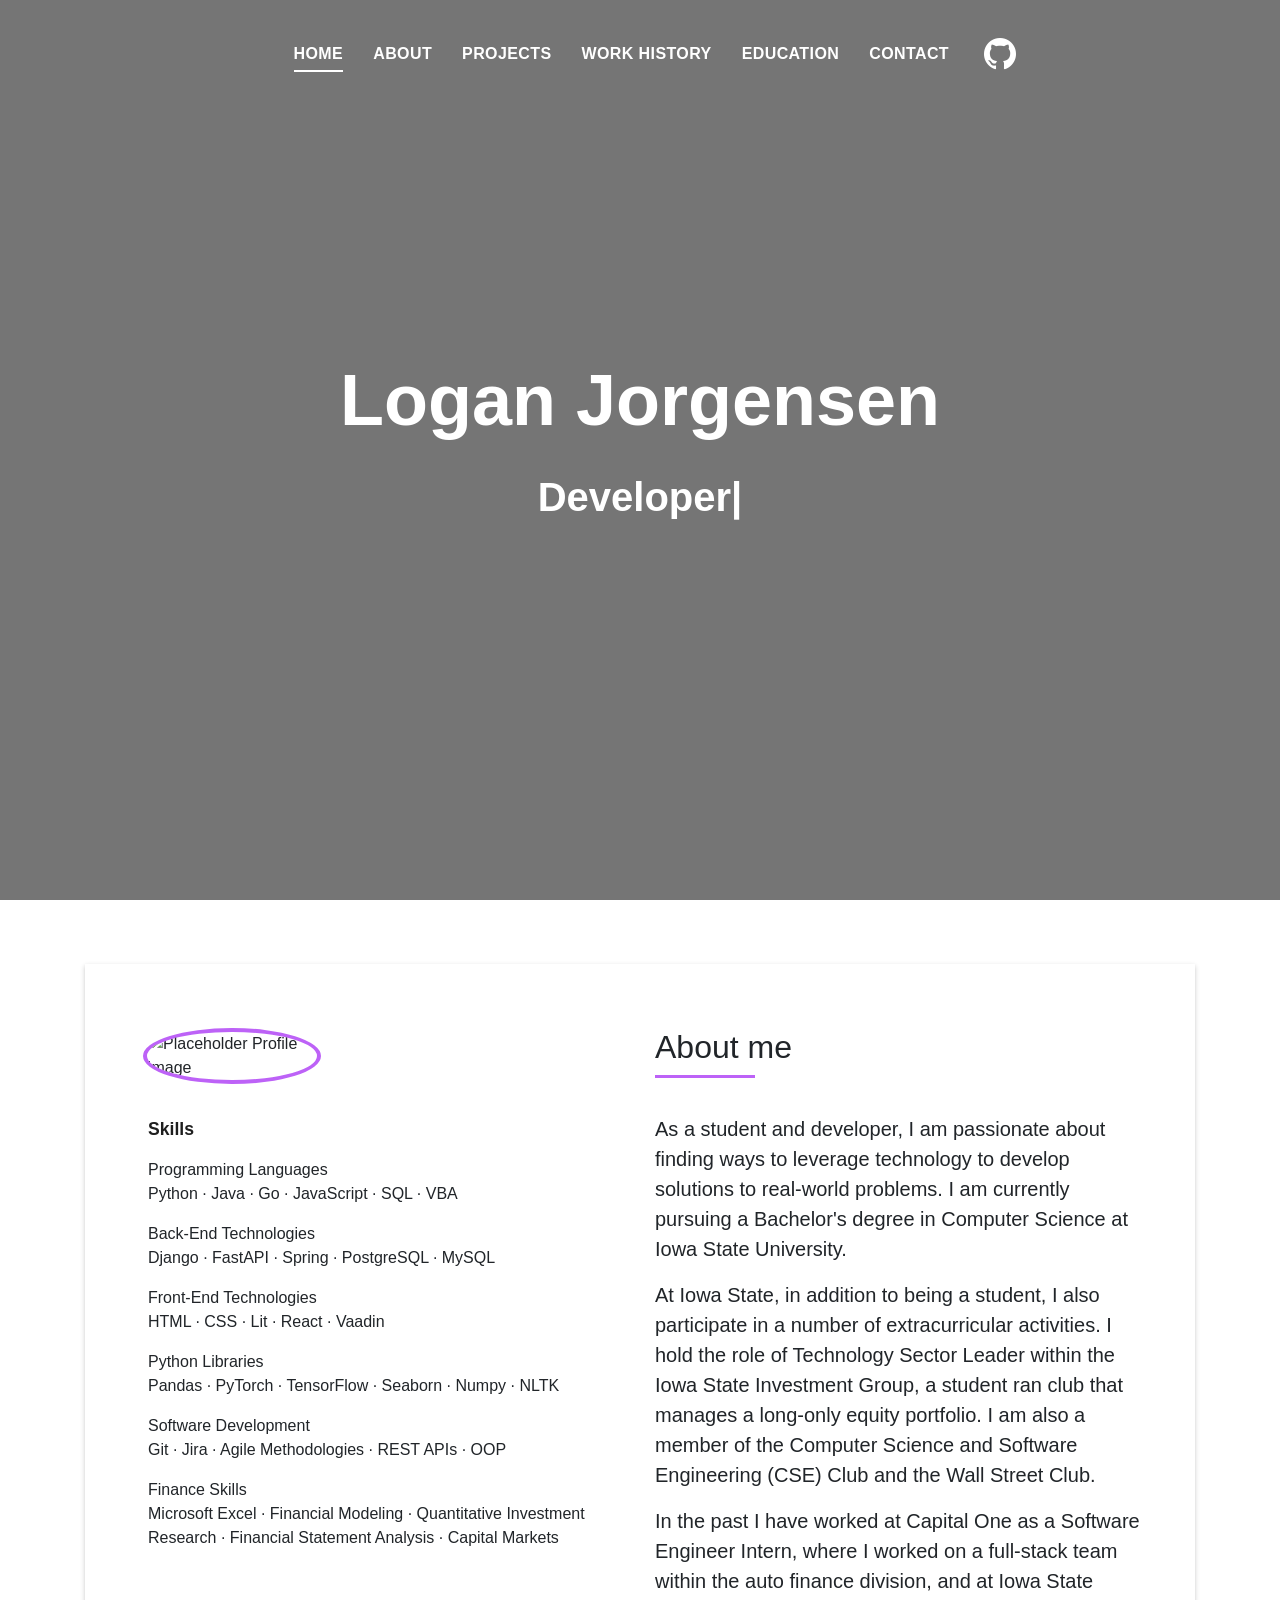
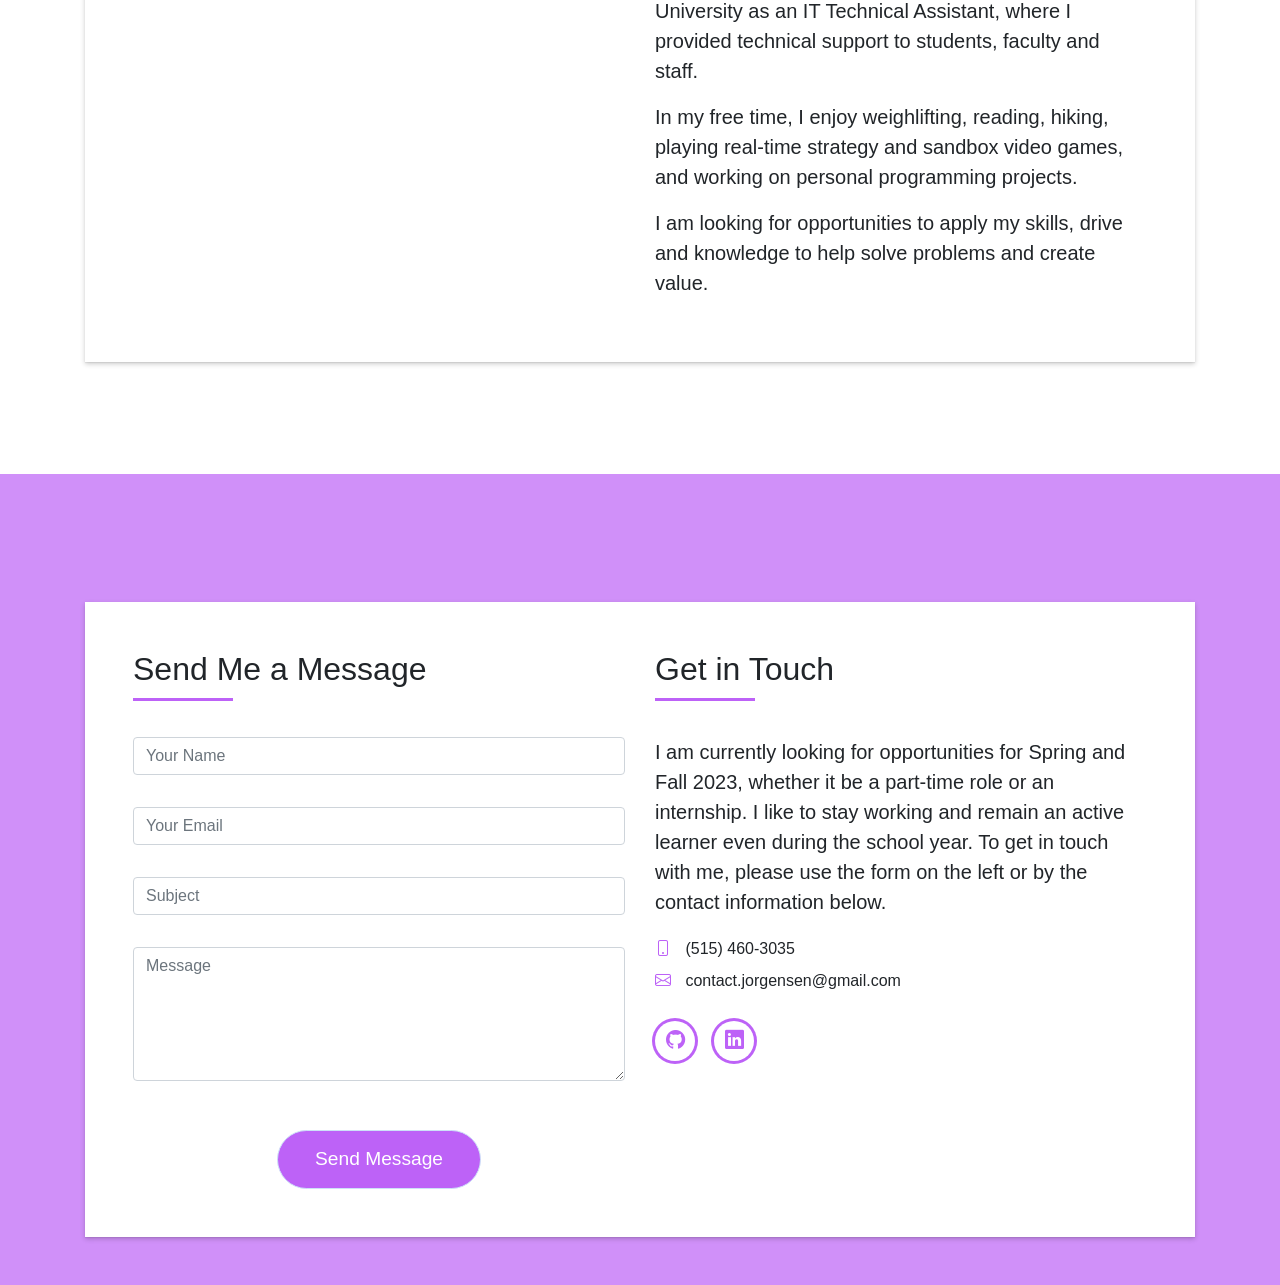
==== commit 3457f0c0: "Fixed buggy centering code on main profile image." ====
--- a/index.html
+++ b/index.html
@@ -102,7 +102,7 @@
                 <div class="row">
                   <div class="col-md-6">
                     <div class="row">
-                      <div class="col-sm-6 col-md-5 center-block">
+                      <div class="col-sm-6 col-md-5">
                         <div class="about-img">
                           <!-- TODO: ADD PERSONAL PROFILE PICTURE -->
                           <img
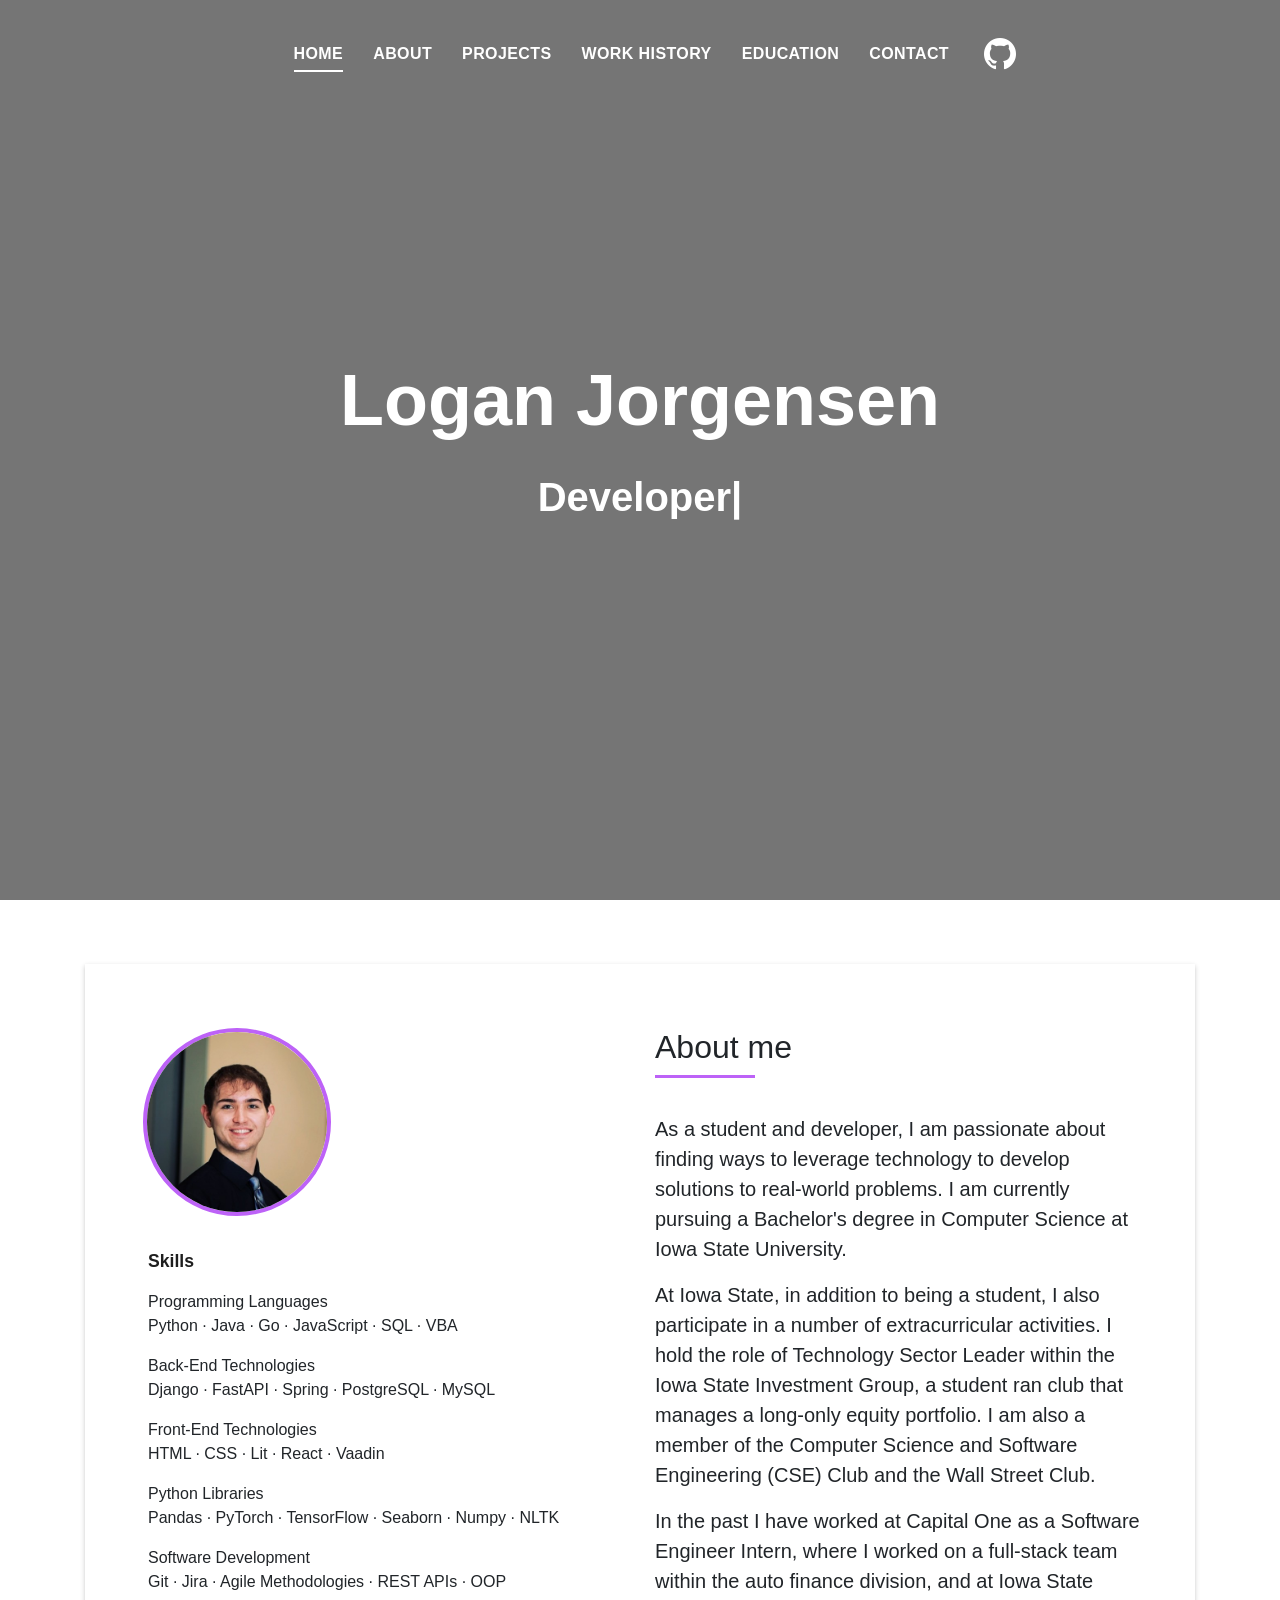
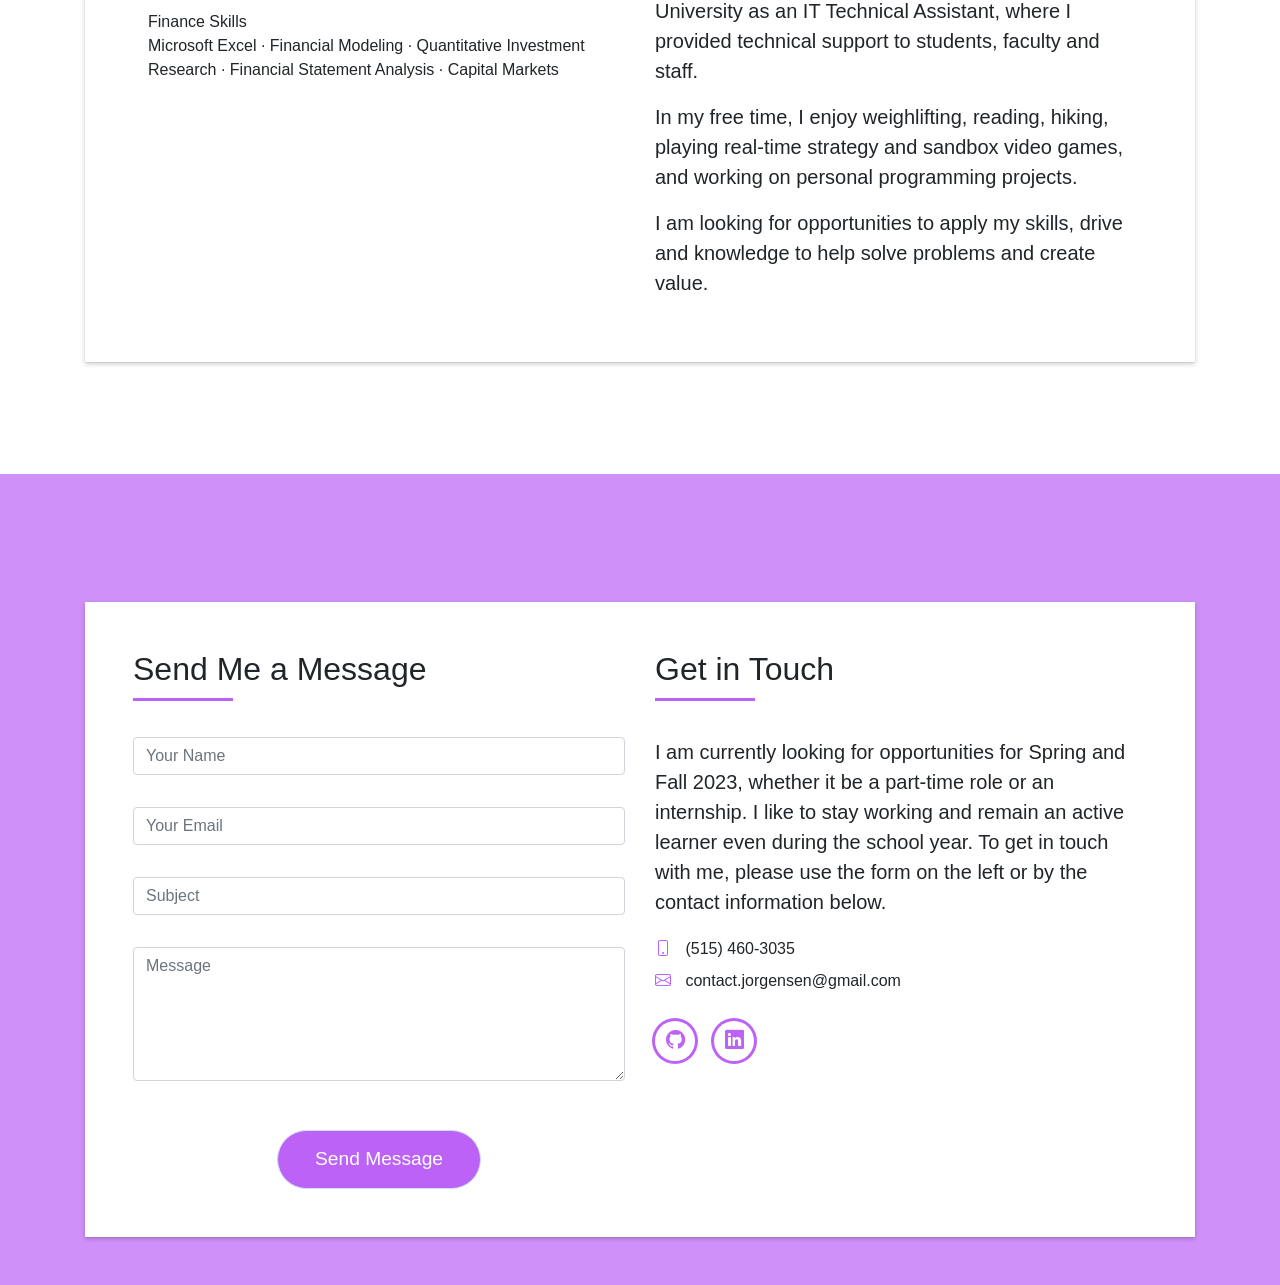
==== commit accdf62f: "Added downloaded. HD profile picture to repository." ====
--- a/index.html
+++ b/index.html
@@ -49,13 +49,11 @@
             <li><a class="nav-link scrollto active" href="#hero">Home</a></li>
             <li><a class="nav-link scrollto" href="#about">About</a></li>
             <li><a class="nav-link" href="projects">Projects</a></li>
-            <li>
-              <a class="nav-link" href="work-history">Work History</a>
-            </li>
+            <li><a class="nav-link" href="work-history">Work History</a></li>
             <li><a class="nav-link" href="education">Education</a></li>
             <li><a class="nav-link scrollto" href="#contact">Contact</a></li>
             <li>
-              <a href="https://github.com/jorgoose"
+              <a class="nav-link" href="https://github.com/jorgoose"
                 ><i class="bi bi-github" style="font-size: 2rem"></i
               ></a>
             </li>
@@ -75,7 +73,6 @@
         background-image: url(https://miro.medium.com/max/1400/0*RFI9ibT1varnCNOv);
       "
     >
-      <!-- Add "style="background-image: url(assets/img/hero-bg.jpg)" to the above to add site-width-spanning background image"-->
       <div class="overlay-itro"></div>
       <div class="hero-content display-table">
         <div class="table-cell">
@@ -106,7 +103,7 @@
                         <div class="about-img">
                           <!-- TODO: ADD PERSONAL PROFILE PICTURE -->
                           <img
-                            src="https://media-exp1.licdn.com/dms/image/C4E03AQHGnrwjxjpGZA/profile-displayphoto-shrink_400_400/0/1644538670285?e=1671667200&v=beta&t=k6atcRz-j-dwV5YlcfFI0m76o_m02W1NhStkzNLZRJM"
+                            src="assets/img/profile_img.jfif"
                             class="img-fluid rounded-circle border border-primary border-5"
                             style="border: 4px solid #bd62f7 !important"
                             alt="Placeholder Profile
--- a/assets/css/style.css
+++ b/assets/css/style.css
@@ -706,18 +706,16 @@
 
 .navbar-mobile {
   position: fixed;
-  overflow: hidden;
   top: 0;
   right: 0;
   left: 0;
   bottom: 0;
-  background: rgba(78, 78, 78, 0.9);
+  background: black;
   transition: 0.3s;
   z-index: 999;
 }
 
 .navbar-mobile .mobile-nav-toggle {
-  position: absolute;
   top: 15px;
   right: 15px;
 }
@@ -726,9 +724,7 @@
   display: block;
   position: absolute;
   top: 55px;
-  right: 15px;
-  bottom: 15px;
-  left: 15px;
+
   padding: 10px 0;
   background-color: #fff;
   overflow-y: auto;
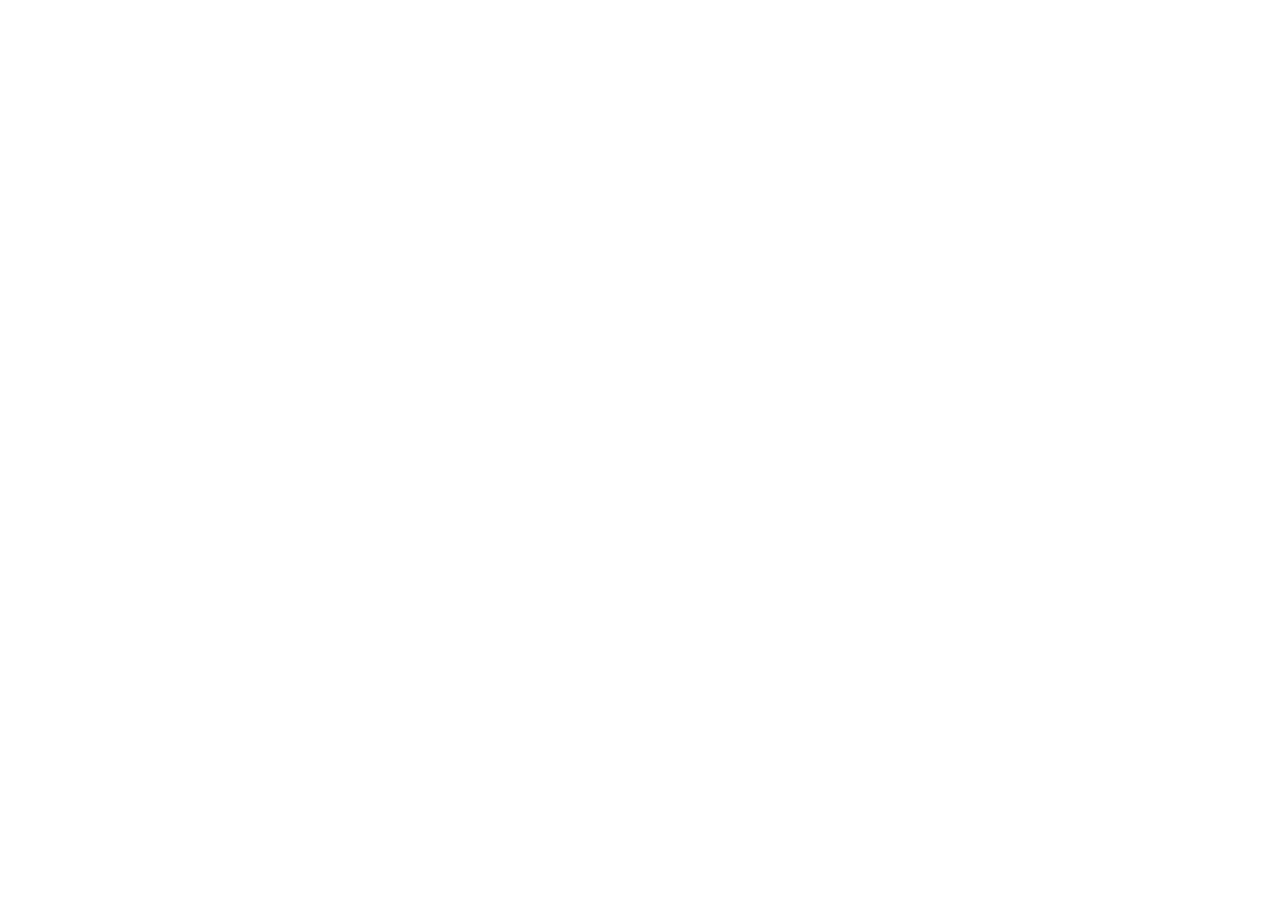
==== commit 8901faf1: "Updated jorgoose.github.io to redirect to new portfolio website (loganjorgensen.com)" ====
--- a/index.html
+++ b/index.html
@@ -1,568 +1,32 @@
 <!DOCTYPE html>
 <html lang="en">
-  <head>
-    <meta charset="utf-8" />
-    <meta content="width=device-width, initial-scale=1.0" name="viewport" />
 
-    <title>Home</title>
-    <meta content="" name="description" />
-    <meta content="" name="keywords" />
+<head>
 
-    <!-- Favicons -->
-    <link href="assets/img/favicon.png" rel="icon" />
-    <link href="assets/img/apple-touch-icon.png" rel="apple-touch-icon" />
+  <!-- Redirect to New Portfolio -->
+  <meta http-equiv="refresh" content="0; url=https://loganjorgensen.com" />
 
-    <!-- Bootstrap CSS Files -->
-    <link
-      href="assets/vendor/bootstrap/css/bootstrap.min.css"
-      rel="stylesheet"
-    />
-    <link
-      href="assets/vendor/bootstrap-icons/bootstrap-icons.css"
-      rel="stylesheet"
-    />
-    <link
-      href="assets/vendor/glightbox/css/glightbox.min.css"
-      rel="stylesheet"
-    />
-    <link href="assets/vendor/swiper/swiper-bundle.min.css" rel="stylesheet" />
+  <title>Home</title>
+  <meta content="" name="description" />
+  <meta content="" name="keywords" />
 
-    <!-- Main CSS File -->
-    <link href="assets/css/style.css" rel="stylesheet" />
-    <link
-      rel="stylesheet"
-      href="https://cdn.jsdelivr.net/npm/bootstrap@4.0.0/dist/css/bootstrap.min.css"
-      integrity="sha384-Gn5384xqQ1aoWXA+058RXPxPg6fy4IWvTNh0E263XmFcJlSAwiGgFAW/dAiS6JXm"
-      crossorigin="anonymous"
-    />
-  </head>
+  <!-- Favicons -->
+  <link href="assets/img/favicon.png" rel="icon" />
+  <link href="assets/img/apple-touch-icon.png" rel="apple-touch-icon" />
 
-  <body>
-    <!-- ======= Header ======= -->
-    <header id="header" class="fixed-top">
-      <div class="container d-flex align-items-center justify-content-center">
-        <!-- Uncomment below  to use an image logo -->
-        <!-- <a href="index.html" class="logo"><img src="assets/img/logo.png" alt="" class="img-fluid"></a>-->
+  <!-- Bootstrap CSS Files -->
+  <link href="assets/vendor/bootstrap/css/bootstrap.min.css" rel="stylesheet" />
+  <link href="assets/vendor/bootstrap-icons/bootstrap-icons.css" rel="stylesheet" />
+  <link href="assets/vendor/glightbox/css/glightbox.min.css" rel="stylesheet" />
+  <link href="assets/vendor/swiper/swiper-bundle.min.css" rel="stylesheet" />
 
-        <nav id="navbar" class="navbar">
-          <ul>
-            <li><a class="nav-link scrollto active" href="#hero">Home</a></li>
-            <li><a class="nav-link scrollto" href="#about">About</a></li>
-            <li><a class="nav-link" href="projects">Projects</a></li>
-            <li><a class="nav-link" href="work-history">Work History</a></li>
-            <li><a class="nav-link" href="education">Education</a></li>
-            <li><a class="nav-link scrollto" href="#contact">Contact</a></li>
-            <li>
-              <a class="nav-link" href="https://github.com/jorgoose"
-                ><i class="bi bi-github" style="font-size: 2rem"></i
-              ></a>
-            </li>
-          </ul>
-          <i class="bi bi-list mobile-nav-toggle"></i>
-        </nav>
-        <!-- .navbar -->
-      </div>
-    </header>
-    <!-- End Header -->
+  <!-- Main CSS File -->
+  <link href="assets/css/style.css" rel="stylesheet" />
+  <link rel="stylesheet" href="https://cdn.jsdelivr.net/npm/bootstrap@4.0.0/dist/css/bootstrap.min.css"
+    integrity="sha384-Gn5384xqQ1aoWXA+058RXPxPg6fy4IWvTNh0E263XmFcJlSAwiGgFAW/dAiS6JXm" crossorigin="anonymous" />
+</head>
 
-    <!-- ======= Hero Section ======= -->
-    <div
-      id="hero"
-      class="hero route bg-image"
-      style="
-        background-image: url(https://miro.medium.com/max/1400/0*RFI9ibT1varnCNOv);
-      "
-    >
-      <div class="overlay-itro"></div>
-      <div class="hero-content display-table">
-        <div class="table-cell">
-          <div class="container">
-            <!--<p class="display-6 color-d">Hello, world!</p>-->
-            <h1 class="hero-title mb-4">Logan Jorgensen</h1>
-            <p class="hero-subtitle">
-              <span class="typed" data-typed-items="Developer, Student"></span>
-            </p>
-            <!-- <p class="pt-3"><a class="btn btn-primary btn js-scroll px-4" href="#about" role="button">Learn More</a></p> -->
-          </div>
-        </div>
-      </div>
-    </div>
-    <!-- End Hero Section -->
+<body>
+</body>
 
-    <main id="main">
-      <!-- ======= About Section ======= -->
-      <section id="about" class="about-mf sect-pt4 route">
-        <div class="container">
-          <div class="row">
-            <div class="col-sm-12">
-              <div class="box-shadow-full">
-                <div class="row">
-                  <div class="col-md-6">
-                    <div class="row">
-                      <div class="col-sm-6 col-md-5">
-                        <div class="about-img">
-                          <!-- TODO: ADD PERSONAL PROFILE PICTURE -->
-                          <img
-                            src="assets/img/profile_img.jfif"
-                            class="img-fluid rounded-circle border border-primary border-5"
-                            style="border: 4px solid #bd62f7 !important"
-                            alt="Placeholder Profile
-                          Image"
-                          />
-                        </div>
-                      </div>
-                    </div>
-                    <div class="container-fluid">
-                      <p class="title-s">Skills</p>
-                      <span>Programming Languages</span>
-                      <p class="font-weight-light">
-                        Python · Java · Go · JavaScript · SQL · VBA
-                      </p>
-                      <span>Back-End Technologies</span>
-                      <p class="font-weight-light">
-                        Django · FastAPI · Spring · PostgreSQL · MySQL
-                      </p>
-                      <span>Front-End Technologies</span>
-                      <p class="font-weight-light">
-                        HTML · CSS · Lit · React · Vaadin
-                      </p>
-                      <span>Python Libraries</span>
-                      <p class="font-weight-light">
-                        Pandas · PyTorch · TensorFlow · Seaborn · Numpy · NLTK
-                      </p>
-                      <span>Software Development</span>
-                      <p class="font-weight-light">
-                        Git · Jira · Agile Methodologies · REST APIs · OOP
-                      </p>
-                      <span>Finance Skills</span>
-                      <p class="font-weight-light">
-                        Microsoft Excel · Financial Modeling · Quantitative
-                        Investment Research · Financial Statement Analysis ·
-                        Capital Markets
-                      </p>
-                    </div>
-                  </div>
-                  <div class="col-md-6">
-                    <div class="about-me pt-4 pt-md-0">
-                      <div class="title-box-2">
-                        <h5 class="title-left">About me</h5>
-                      </div>
-                      <p class="lead">
-                        As a student and developer, I am passionate about
-                        finding ways to leverage technology to develop solutions
-                        to real-world problems. I am currently pursuing a
-                        Bachelor's degree in Computer Science at Iowa State
-                        University.
-                      </p>
-                      <p class="lead">
-                        At Iowa State, in addition to being a student, I also
-                        participate in a number of extracurricular activities. I
-                        hold the role of Technology Sector Leader within the
-                        Iowa State Investment Group, a student ran club that
-                        manages a long-only equity portfolio. I am also a member
-                        of the Computer Science and Software Engineering (CSE)
-                        Club and the Wall Street Club.
-                      </p>
-                      <p class="lead">
-                        In the past I have worked at Capital One as a Software
-                        Engineer Intern, where I worked on a full-stack team
-                        within the auto finance division, and at Iowa State
-                        University as an IT Technical Assistant, where I
-                        provided technical support to students, faculty and
-                        staff.
-                      </p>
-                      <p class="lead">
-                        In my free time, I enjoy weighlifting, reading, hiking,
-                        playing real-time strategy and sandbox video games, and
-                        working on personal programming projects.
-                      </p>
-                    </div>
-
-                    <div class="lead">
-                      I am looking for opportunities to apply my skills, drive
-                      and knowledge to help solve problems and create value.
-                    </div>
-                  </div>
-                </div>
-              </div>
-            </div>
-          </div>
-        </div>
-      </section>
-      <!-- End About Section -->
-
-      <!-- ======= Counter Section ======= -->
-      <!-- <div
-        class="section-counter paralax-mf bg-image"
-        style="background-image: url(assets/img/counters-bg.jpg)"
-      >
-        <div class="overlay-mf"></div>
-        <div class="container position-relative">
-          <div class="row">
-            <div class="col-sm-3 col-lg-3">
-              <div class="counter-box counter-box pt-4 pt-md-0">
-                <div class="counter-ico">
-                  <span class="ico-circle"><i class="bi bi-check"></i></span>
-                </div>
-                <div class="counter-num">
-                  <p
-                    data-purecounter-start="0"
-                    data-purecounter-end="450"
-                    data-purecounter-duration="1"
-                    class="counter purecounter"
-                  ></p>
-                  <span class="counter-text">WORKS COMPLETED</span>
-                </div>
-              </div>
-            </div>
-            <div class="col-sm-3 col-lg-3">
-              <div class="counter-box pt-4 pt-md-0">
-                <div class="counter-ico">
-                  <span class="ico-circle"
-                    ><i class="bi bi-journal-richtext"></i
-                  ></span>
-                </div>
-                <div class="counter-num">
-                  <p
-                    data-purecounter-start="0"
-                    data-purecounter-end="25"
-                    data-purecounter-duration="1"
-                    class="counter purecounter"
-                  ></p>
-                  <span class="counter-text">YEARS OF EXPERIENCE</span>
-                </div>
-              </div>
-            </div>
-            <div class="col-sm-3 col-lg-3">
-              <div class="counter-box pt-4 pt-md-0">
-                <div class="counter-ico">
-                  <span class="ico-circle"><i class="bi bi-people"></i></span>
-                </div>
-                <div class="counter-num">
-                  <p
-                    data-purecounter-start="0"
-                    data-purecounter-end="550"
-                    data-purecounter-duration="1"
-                    class="counter purecounter"
-                  ></p>
-                  <span class="counter-text">TOTAL CLIENTS</span>
-                </div>
-              </div>
-            </div>
-            <div class="col-sm-3 col-lg-3">
-              <div class="counter-box pt-4 pt-md-0">
-                <div class="counter-ico">
-                  <span class="ico-circle"><i class="bi bi-award"></i></span>
-                </div>
-                <div class="counter-num">
-                  <p
-                    data-purecounter-start="0"
-                    data-purecounter-end="48"
-                    data-purecounter-duration="1"
-                    class="counter purecounter"
-                  ></p>
-                  <span class="counter-text">AWARD WON</span>
-                </div>
-              </div>
-            </div>
-          </div>
-        </div>
-      </div> -->
-      <!-- End Counter Section -->
-
-      <!-- TODO: CHANGE TO PROJECTS SECTION -->
-
-      <!-- End Services Section -->
-
-      <!-- ======= Blog Section ======= -->
-      <!-- <section id="courses" class="services-mf pt-5 route">
-        <div class="container">
-          <div class="row">
-            <div class="col-sm-12">
-              <div class="title-box text-center">
-                <h3 class="title-a">Blog</h3>
-                <p class="subtitle-a">
-                  Lorem ipsum, dolor sit amet consectetur adipisicing elit.
-                </p>
-                <div class="line-mf"></div>
-              </div>
-            </div>
-          </div>
-          <div class="row">
-            <div class="col-md-4">
-              <div class="card card-blog">
-                <div class="card-img">
-                  <a href="blog-single.html"
-                    ><img src="assets/img/post-1.jpg" alt="" class="img-fluid"
-                  /></a>
-                </div>
-                <div class="card-body">
-                  <div class="card-category-box">
-                    <div class="card-category">
-                      <h6 class="category">Travel</h6>
-                    </div>
-                  </div>
-                  <h3 class="card-title">
-                    <a href="blog-single.html">See more ideas about Travel</a>
-                  </h3>
-                  <p class="card-description">
-                    Proin eget tortor risus. Pellentesque in ipsum id orci porta
-                    dapibus. Praesent sapien massa, convallis a pellentesque
-                    nec, egestas non nisi.
-                  </p>
-                </div>
-                <div class="card-footer">
-                  <div class="post-author">
-                    <a href="#">
-                      <img
-                        src="assets/img/testimonial-2.jpg"
-                        alt=""
-                        class="avatar rounded-circle"
-                      />
-                      <span class="author">Morgan Freeman</span>
-                    </a>
-                  </div>
-                  <div class="post-date">
-                    <span class="bi bi-clock"></span> 10 min
-                  </div>
-                </div>
-              </div>
-            </div>
-            <div class="col-md-4">
-              <div class="card card-blog">
-                <div class="card-img">
-                  <a href="blog-single.html"
-                    ><img src="assets/img/post-2.jpg" alt="" class="img-fluid"
-                  /></a>
-                </div>
-                <div class="card-body">
-                  <div class="card-category-box">
-                    <div class="card-category">
-                      <h6 class="category">Web Design</h6>
-                    </div>
-                  </div>
-                  <h3 class="card-title">
-                    <a href="blog-single.html">See more ideas about Travel</a>
-                  </h3>
-                  <p class="card-description">
-                    Proin eget tortor risus. Pellentesque in ipsum id orci porta
-                    dapibus. Praesent sapien massa, convallis a pellentesque
-                    nec, egestas non nisi.
-                  </p>
-                </div>
-                <div class="card-footer">
-                  <div class="post-author">
-                    <a href="#">
-                      <img
-                        src="assets/img/testimonial-2.jpg"
-                        alt=""
-                        class="avatar rounded-circle"
-                      />
-                      <span class="author">Morgan Freeman</span>
-                    </a>
-                  </div>
-                  <div class="post-date">
-                    <span class="bi bi-clock"></span> 10 min
-                  </div>
-                </div>
-              </div>
-            </div>
-            <div class="col-md-4">
-              <div class="card card-blog">
-                <div class="card-img">
-                  <a href="blog-single.html"
-                    ><img src="assets/img/post-3.jpg" alt="" class="img-fluid"
-                  /></a>
-                </div>
-                <div class="card-body">
-                  <div class="card-category-box">
-                    <div class="card-category">
-                      <h6 class="category">Web Design</h6>
-                    </div>
-                  </div>
-                  <h3 class="card-title">
-                    <a href="blog-single.html">See more ideas about Travel</a>
-                  </h3>
-                  <p class="card-description">
-                    Proin eget tortor risus. Pellentesque in ipsum id orci porta
-                    dapibus. Praesent sapien massa, convallis a pellentesque
-                    nec, egestas non nisi.
-                  </p>
-                </div>
-                <div class="card-footer">
-                  <div class="post-author">
-                    <a href="#">
-                      <img
-                        src="assets/img/testimonial-2.jpg"
-                        alt=""
-                        class="avatar rounded-circle"
-                      />
-                      <span class="author">Morgan Freeman</span>
-                    </a>
-                  </div>
-                  <div class="post-date">
-                    <span class="bi bi-clock"></span> 10 min
-                  </div>
-                </div>
-              </div>
-            </div>
-          </div>
-        </div>
-      </section> -->
-      <!-- End Blog Section -->
-
-      <!-- ======= Contact Section ======= -->
-      <section
-        id="contact"
-        class="paralax-mf footer-paralax bg-image sect-mt4 route"
-        style="
-          background-image: url(https://i0.wp.com/www.franksworld.com/wp-content/uploads/2018/09/nnet.jpg?fit=1500%2C670&ssl=1);
-        "
-      >
-        <div class="overlay-mf"></div>
-        <div class="container">
-          <div class="row">
-            <div class="col-sm-12">
-              <div class="contact-mf">
-                <div id="contact" class="box-shadow-full">
-                  <div class="row">
-                    <div class="col-md-6">
-                      <div class="title-box-2">
-                        <h5 class="title-left">Send Me a Message</h5>
-                      </div>
-                      <div>
-                        <form
-                          action="https://formsubmit.io/send/contact.jorgensen@gmail.com"
-                          method="POST"
-                        >
-                          <div class="row">
-                            <div class="col-md-12 mb-3">
-                              <div class="form-group">
-                                <input
-                                  type="text"
-                                  name="name"
-                                  class="form-control"
-                                  id="name"
-                                  placeholder="Your Name"
-                                  required
-                                />
-                              </div>
-                            </div>
-                            <div class="col-md-12 mb-3">
-                              <div class="form-group">
-                                <input
-                                  type="email"
-                                  class="form-control"
-                                  name="email"
-                                  id="email"
-                                  placeholder="Your Email"
-                                  required
-                                />
-                              </div>
-                            </div>
-                            <div class="col-md-12 mb-3">
-                              <div class="form-group">
-                                <input
-                                  type="text"
-                                  class="form-control"
-                                  name="subject"
-                                  id="subject"
-                                  placeholder="Subject"
-                                  required
-                                />
-                              </div>
-                            </div>
-                            <div class="col-md-12">
-                              <div class="form-group">
-                                <textarea
-                                  class="form-control"
-                                  name="message"
-                                  rows="5"
-                                  placeholder="Message"
-                                  required
-                                ></textarea>
-                              </div>
-                            </div>
-                            <div class="col-md-12 text-center my-3"></div>
-                            <div class="col-md-12 text-center">
-                              <button
-                                type="submit"
-                                class="button button-a button-big button-rouded"
-                              >
-                                Send Message
-                              </button>
-                            </div>
-                          </div>
-                        </form>
-                      </div>
-                    </div>
-                    <div class="col-md-6">
-                      <div class="title-box-2 pt-4 pt-md-0">
-                        <h5 class="title-left">Get in Touch</h5>
-                      </div>
-                      <div class="more-info">
-                        <p class="lead">
-                          I am currently looking for opportunities for Spring
-                          and Fall 2023, whether it be a part-time role or an
-                          internship. I like to stay working and remain an
-                          active learner even during the school year. To get in
-                          touch with me, please use the form on the left or by
-                          the contact information below.
-                        </p>
-                        <ul class="list-ico">
-                          <li>
-                            <span class="bi bi-phone"></span> (515) 460-3035
-                          </li>
-                          <li>
-                            <span class="bi bi-envelope"></span>
-                            contact.jorgensen@gmail.com
-                          </li>
-                        </ul>
-                      </div>
-                      <div class="socials">
-                        <ul>
-                          <li>
-                            <a href="https://github.com/jorgoose"
-                              ><span class="ico-circle vertical-center"
-                                ><i class="bi bi-github"></i></span
-                            ></a>
-                          </li>
-                          <li>
-                            <a
-                              href="https://www.linkedin.com/in/logan-jorgensen/"
-                              ><span class="ico-circle vertical-center"
-                                ><i class="bi bi-linkedin"></i></span
-                            ></a>
-                          </li>
-                        </ul>
-                      </div>
-                    </div>
-                  </div>
-                </div>
-              </div>
-            </div>
-          </div>
-        </div>
-      </section>
-      <!-- End Contact Section -->
-    </main>
-    <!-- End #main -->
-
-    <div id="preloader"></div>
-    <a
-      href="#"
-      class="back-to-top d-flex align-items-center justify-content-center"
-      ><i class="bi bi-arrow-up-short"></i
-    ></a>
-
-    <!-- Vendor JS Files -->
-    <script src="assets/vendor/purecounter/purecounter_vanilla.js"></script>
-    <script src="assets/vendor/bootstrap/js/bootstrap.bundle.min.js"></script>
-    <script src="assets/vendor/glightbox/js/glightbox.min.js"></script>
-    <script src="assets/vendor/swiper/swiper-bundle.min.js"></script>
-    <script src="assets/vendor/typed.js/typed.min.js"></script>
-
-    <!-- Template Main JS File -->
-    <script src="assets/js/main.js"></script>
-  </body>
-</html>
+</html>
